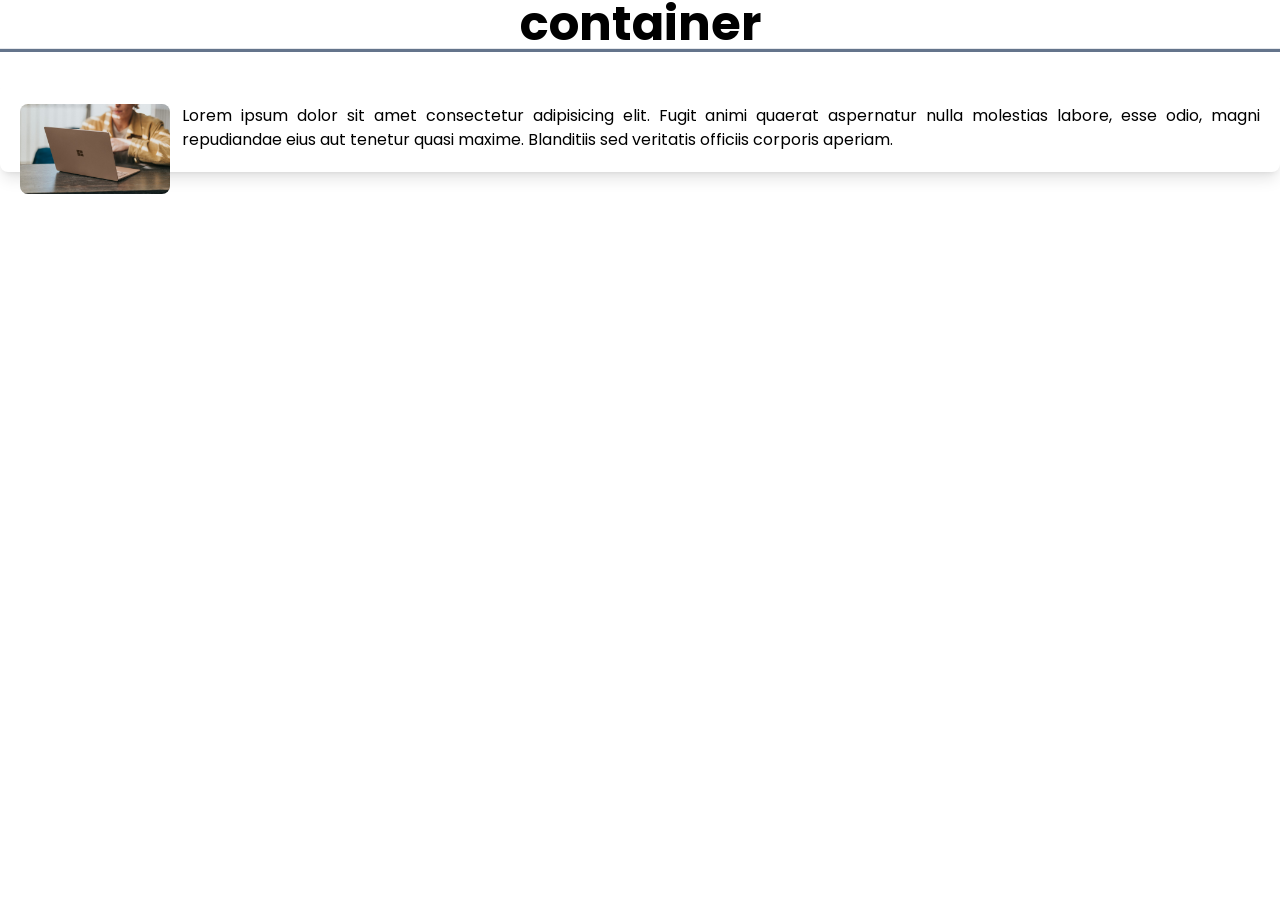
==== src/public/index3.html @ 6b5e5a4e "new" ====
<!DOCTYPE html>
<html lang="en">

<head>
    <meta charset="UTF-8">
    <meta name="viewport" content="width=device-width, initial-scale=1.0">
    <title>container</title>
    <link rel="preconnect" href="https://fonts.googleapis.com">
    <link rel="preconnect" href="https://fonts.gstatic.com" crossorigin>
    <link
        href="https://fonts.googleapis.com/css2?family=Nunito:wght@200;300;400;500;700&family=Poppins:wght@100;200;400;700&display=swap"
        rel="stylesheet">
    <link rel="stylesheet" href="/src/public/style.css">
</head>

<body>
    <h1 class="text-center font-Poppins text-5xl font-bold">container</h1>
    <hr class="bg-slate-500 h-[4px]">
    </hr>
    <div class="container mt-8 mx-auto">
        <div class="bg-white p-5 shadow-lg rounded-lg">
            <img src="/src/public/image/poto.jpeg" height="150" width="150" class="rounded-lg float-left mr-3">
            <p class="text-justify font-Poppins">Lorem ipsum dolor sit amet consectetur adipisicing elit. Fugit animi quaerat aspernatur nulla molestias
                labore, esse odio, magni repudiandae eius aut tenetur quasi maxime. Blanditiis sed veritatis officiis
                corporis aperiam.</p>
        </div>
    </div>
</body>

</html>
---- src/public/style.css ----
/*
! tailwindcss v3.4.1 | MIT License | https://tailwindcss.com
*/

/*
1. Prevent padding and border from affecting element width. (https://github.com/mozdevs/cssremedy/issues/4)
2. Allow adding a border to an element by just adding a border-width. (https://github.com/tailwindcss/tailwindcss/pull/116)
*/

*,
::before,
::after {
  box-sizing: border-box;
  /* 1 */
  border-width: 0;
  /* 2 */
  border-style: solid;
  /* 2 */
  border-color: #e5e7eb;
  /* 2 */
}

::before,
::after {
  --tw-content: '';
}

/*
1. Use a consistent sensible line-height in all browsers.
2. Prevent adjustments of font size after orientation changes in iOS.
3. Use a more readable tab size.
4. Use the user's configured `sans` font-family by default.
5. Use the user's configured `sans` font-feature-settings by default.
6. Use the user's configured `sans` font-variation-settings by default.
7. Disable tap highlights on iOS
*/

html,
:host {
  line-height: 1.5;
  /* 1 */
  -webkit-text-size-adjust: 100%;
  /* 2 */
  -moz-tab-size: 4;
  /* 3 */
  -o-tab-size: 4;
     tab-size: 4;
  /* 3 */
  font-family: ui-sans-serif, system-ui, sans-serif, "Apple Color Emoji", "Segoe UI Emoji", "Segoe UI Symbol", "Noto Color Emoji";
  /* 4 */
  font-feature-settings: normal;
  /* 5 */
  font-variation-settings: normal;
  /* 6 */
  -webkit-tap-highlight-color: transparent;
  /* 7 */
}

/*
1. Remove the margin in all browsers.
2. Inherit line-height from `html` so users can set them as a class directly on the `html` element.
*/

body {
  margin: 0;
  /* 1 */
  line-height: inherit;
  /* 2 */
}

/*
1. Add the correct height in Firefox.
2. Correct the inheritance of border color in Firefox. (https://bugzilla.mozilla.org/show_bug.cgi?id=190655)
3. Ensure horizontal rules are visible by default.
*/

hr {
  height: 0;
  /* 1 */
  color: inherit;
  /* 2 */
  border-top-width: 1px;
  /* 3 */
}

/*
Add the correct text decoration in Chrome, Edge, and Safari.
*/

abbr:where([title]) {
  -webkit-text-decoration: underline dotted;
          text-decoration: underline dotted;
}

/*
Remove the default font size and weight for headings.
*/

h1,
h2,
h3,
h4,
h5,
h6 {
  font-size: inherit;
  font-weight: inherit;
}

/*
Reset links to optimize for opt-in styling instead of opt-out.
*/

a {
  color: inherit;
  text-decoration: inherit;
}

/*
Add the correct font weight in Edge and Safari.
*/

b,
strong {
  font-weight: bolder;
}

/*
1. Use the user's configured `mono` font-family by default.
2. Use the user's configured `mono` font-feature-settings by default.
3. Use the user's configured `mono` font-variation-settings by default.
4. Correct the odd `em` font sizing in all browsers.
*/

code,
kbd,
samp,
pre {
  font-family: ui-monospace, SFMono-Regular, Menlo, Monaco, Consolas, "Liberation Mono", "Courier New", monospace;
  /* 1 */
  font-feature-settings: normal;
  /* 2 */
  font-variation-settings: normal;
  /* 3 */
  font-size: 1em;
  /* 4 */
}

/*
Add the correct font size in all browsers.
*/

small {
  font-size: 80%;
}

/*
Prevent `sub` and `sup` elements from affecting the line height in all browsers.
*/

sub,
sup {
  font-size: 75%;
  line-height: 0;
  position: relative;
  vertical-align: baseline;
}

sub {
  bottom: -0.25em;
}

sup {
  top: -0.5em;
}

/*
1. Remove text indentation from table contents in Chrome and Safari. (https://bugs.chromium.org/p/chromium/issues/detail?id=999088, https://bugs.webkit.org/show_bug.cgi?id=201297)
2. Correct table border color inheritance in all Chrome and Safari. (https://bugs.chromium.org/p/chromium/issues/detail?id=935729, https://bugs.webkit.org/show_bug.cgi?id=195016)
3. Remove gaps between table borders by default.
*/

table {
  text-indent: 0;
  /* 1 */
  border-color: inherit;
  /* 2 */
  border-collapse: collapse;
  /* 3 */
}

/*
1. Change the font styles in all browsers.
2. Remove the margin in Firefox and Safari.
3. Remove default padding in all browsers.
*/

button,
input,
optgroup,
select,
textarea {
  font-family: inherit;
  /* 1 */
  font-feature-settings: inherit;
  /* 1 */
  font-variation-settings: inherit;
  /* 1 */
  font-size: 100%;
  /* 1 */
  font-weight: inherit;
  /* 1 */
  line-height: inherit;
  /* 1 */
  color: inherit;
  /* 1 */
  margin: 0;
  /* 2 */
  padding: 0;
  /* 3 */
}

/*
Remove the inheritance of text transform in Edge and Firefox.
*/

button,
select {
  text-transform: none;
}

/*
1. Correct the inability to style clickable types in iOS and Safari.
2. Remove default button styles.
*/

button,
[type='button'],
[type='reset'],
[type='submit'] {
  -webkit-appearance: button;
  /* 1 */
  background-color: transparent;
  /* 2 */
  background-image: none;
  /* 2 */
}

/*
Use the modern Firefox focus style for all focusable elements.
*/

:-moz-focusring {
  outline: auto;
}

/*
Remove the additional `:invalid` styles in Firefox. (https://github.com/mozilla/gecko-dev/blob/2f9eacd9d3d995c937b4251a5557d95d494c9be1/layout/style/res/forms.css#L728-L737)
*/

:-moz-ui-invalid {
  box-shadow: none;
}

/*
Add the correct vertical alignment in Chrome and Firefox.
*/

progress {
  vertical-align: baseline;
}

/*
Correct the cursor style of increment and decrement buttons in Safari.
*/

::-webkit-inner-spin-button,
::-webkit-outer-spin-button {
  height: auto;
}

/*
1. Correct the odd appearance in Chrome and Safari.
2. Correct the outline style in Safari.
*/

[type='search'] {
  -webkit-appearance: textfield;
  /* 1 */
  outline-offset: -2px;
  /* 2 */
}

/*
Remove the inner padding in Chrome and Safari on macOS.
*/

::-webkit-search-decoration {
  -webkit-appearance: none;
}

/*
1. Correct the inability to style clickable types in iOS and Safari.
2. Change font properties to `inherit` in Safari.
*/

::-webkit-file-upload-button {
  -webkit-appearance: button;
  /* 1 */
  font: inherit;
  /* 2 */
}

/*
Add the correct display in Chrome and Safari.
*/

summary {
  display: list-item;
}

/*
Removes the default spacing and border for appropriate elements.
*/

blockquote,
dl,
dd,
h1,
h2,
h3,
h4,
h5,
h6,
hr,
figure,
p,
pre {
  margin: 0;
}

fieldset {
  margin: 0;
  padding: 0;
}

legend {
  padding: 0;
}

ol,
ul,
menu {
  list-style: none;
  margin: 0;
  padding: 0;
}

/*
Reset default styling for dialogs.
*/

dialog {
  padding: 0;
}

/*
Prevent resizing textareas horizontally by default.
*/

textarea {
  resize: vertical;
}

/*
1. Reset the default placeholder opacity in Firefox. (https://github.com/tailwindlabs/tailwindcss/issues/3300)
2. Set the default placeholder color to the user's configured gray 400 color.
*/

input::-moz-placeholder, textarea::-moz-placeholder {
  opacity: 1;
  /* 1 */
  color: #9ca3af;
  /* 2 */
}

input::placeholder,
textarea::placeholder {
  opacity: 1;
  /* 1 */
  color: #9ca3af;
  /* 2 */
}

/*
Set the default cursor for buttons.
*/

button,
[role="button"] {
  cursor: pointer;
}

/*
Make sure disabled buttons don't get the pointer cursor.
*/

:disabled {
  cursor: default;
}

/*
1. Make replaced elements `display: block` by default. (https://github.com/mozdevs/cssremedy/issues/14)
2. Add `vertical-align: middle` to align replaced elements more sensibly by default. (https://github.com/jensimmons/cssremedy/issues/14#issuecomment-634934210)
   This can trigger a poorly considered lint error in some tools but is included by design.
*/

img,
svg,
video,
canvas,
audio,
iframe,
embed,
object {
  display: block;
  /* 1 */
  vertical-align: middle;
  /* 2 */
}

/*
Constrain images and videos to the parent width and preserve their intrinsic aspect ratio. (https://github.com/mozdevs/cssremedy/issues/14)
*/

img,
video {
  max-width: 100%;
  height: auto;
}

/* Make elements with the HTML hidden attribute stay hidden by default */

[hidden] {
  display: none;
}

*, ::before, ::after {
  --tw-border-spacing-x: 0;
  --tw-border-spacing-y: 0;
  --tw-translate-x: 0;
  --tw-translate-y: 0;
  --tw-rotate: 0;
  --tw-skew-x: 0;
  --tw-skew-y: 0;
  --tw-scale-x: 1;
  --tw-scale-y: 1;
  --tw-pan-x:  ;
  --tw-pan-y:  ;
  --tw-pinch-zoom:  ;
  --tw-scroll-snap-strictness: proximity;
  --tw-gradient-from-position:  ;
  --tw-gradient-via-position:  ;
  --tw-gradient-to-position:  ;
  --tw-ordinal:  ;
  --tw-slashed-zero:  ;
  --tw-numeric-figure:  ;
  --tw-numeric-spacing:  ;
  --tw-numeric-fraction:  ;
  --tw-ring-inset:  ;
  --tw-ring-offset-width: 0px;
  --tw-ring-offset-color: #fff;
  --tw-ring-color: rgb(59 130 246 / 0.5);
  --tw-ring-offset-shadow: 0 0 #0000;
  --tw-ring-shadow: 0 0 #0000;
  --tw-shadow: 0 0 #0000;
  --tw-shadow-colored: 0 0 #0000;
  --tw-blur:  ;
  --tw-brightness:  ;
  --tw-contrast:  ;
  --tw-grayscale:  ;
  --tw-hue-rotate:  ;
  --tw-invert:  ;
  --tw-saturate:  ;
  --tw-sepia:  ;
  --tw-drop-shadow:  ;
  --tw-backdrop-blur:  ;
  --tw-backdrop-brightness:  ;
  --tw-backdrop-contrast:  ;
  --tw-backdrop-grayscale:  ;
  --tw-backdrop-hue-rotate:  ;
  --tw-backdrop-invert:  ;
  --tw-backdrop-opacity:  ;
  --tw-backdrop-saturate:  ;
  --tw-backdrop-sepia:  ;
}

::backdrop {
  --tw-border-spacing-x: 0;
  --tw-border-spacing-y: 0;
  --tw-translate-x: 0;
  --tw-translate-y: 0;
  --tw-rotate: 0;
  --tw-skew-x: 0;
  --tw-skew-y: 0;
  --tw-scale-x: 1;
  --tw-scale-y: 1;
  --tw-pan-x:  ;
  --tw-pan-y:  ;
  --tw-pinch-zoom:  ;
  --tw-scroll-snap-strictness: proximity;
  --tw-gradient-from-position:  ;
  --tw-gradient-via-position:  ;
  --tw-gradient-to-position:  ;
  --tw-ordinal:  ;
  --tw-slashed-zero:  ;
  --tw-numeric-figure:  ;
  --tw-numeric-spacing:  ;
  --tw-numeric-fraction:  ;
  --tw-ring-inset:  ;
  --tw-ring-offset-width: 0px;
  --tw-ring-offset-color: #fff;
  --tw-ring-color: rgb(59 130 246 / 0.5);
  --tw-ring-offset-shadow: 0 0 #0000;
  --tw-ring-shadow: 0 0 #0000;
  --tw-shadow: 0 0 #0000;
  --tw-shadow-colored: 0 0 #0000;
  --tw-blur:  ;
  --tw-brightness:  ;
  --tw-contrast:  ;
  --tw-grayscale:  ;
  --tw-hue-rotate:  ;
  --tw-invert:  ;
  --tw-saturate:  ;
  --tw-sepia:  ;
  --tw-drop-shadow:  ;
  --tw-backdrop-blur:  ;
  --tw-backdrop-brightness:  ;
  --tw-backdrop-contrast:  ;
  --tw-backdrop-grayscale:  ;
  --tw-backdrop-hue-rotate:  ;
  --tw-backdrop-invert:  ;
  --tw-backdrop-opacity:  ;
  --tw-backdrop-saturate:  ;
  --tw-backdrop-sepia:  ;
}

.container {
  width: 100%;
}

@media (min-width: 640px) {
  .container {
    max-width: 640px;
  }
}

@media (min-width: 768px) {
  .container {
    max-width: 768px;
  }
}

@media (min-width: 1024px) {
  .container {
    max-width: 1024px;
  }
}

@media (min-width: 1280px) {
  .container {
    max-width: 1280px;
  }
}

@media (min-width: 1536px) {
  .container {
    max-width: 1536px;
  }
}

.fixed {
  position: fixed;
}

.float-left {
  float: left;
}

.m-13 {
  margin: 3.25rem;
}

.m-6 {
  margin: 1.5rem;
}

.mx-6 {
  margin-left: 1.5rem;
  margin-right: 1.5rem;
}

.mx-auto {
  margin-left: auto;
  margin-right: auto;
}

.my-6 {
  margin-top: 1.5rem;
  margin-bottom: 1.5rem;
}

.-ml-6 {
  margin-left: -1.5rem;
}

.mb-96 {
  margin-bottom: 24rem;
}

.mt-10 {
  margin-top: 2.5rem;
}

.mt-2 {
  margin-top: 0.5rem;
}

.mt-20 {
  margin-top: 5rem;
}

.mt-24 {
  margin-top: 6rem;
}

.mt-3 {
  margin-top: 0.75rem;
}

.mt-8 {
  margin-top: 2rem;
}

.mr-3 {
  margin-right: 0.75rem;
}

.block {
  display: block;
}

.size-2\/3 {
  width: 66.666667%;
  height: 66.666667%;
}

.size-2\/4 {
  width: 50%;
  height: 50%;
}

.h-48 {
  height: 12rem;
}

.h-\[200px\] {
  height: 200px;
}

.h-\[300px\] {
  height: 300px;
}

.h-4 {
  height: 1rem;
}

.h-\[\] {
  height: ;
}

.h-\[4px\] {
  height: 4px;
}

.max-w-lg {
  max-width: 32rem;
}

.overflow-scroll {
  overflow: scroll;
}

.overflow-y-scroll {
  overflow-y: scroll;
}

.rounded-lg {
  border-radius: 0.5rem;
}

.rounded {
  border-radius: 0.25rem;
}

.border {
  border-width: 1px;
}

.bg-sky-500 {
  --tw-bg-opacity: 1;
  background-color: rgb(14 165 233 / var(--tw-bg-opacity));
}

.bg-slate-500 {
  --tw-bg-opacity: 1;
  background-color: rgb(100 116 139 / var(--tw-bg-opacity));
}

.bg-white {
  --tw-bg-opacity: 1;
  background-color: rgb(255 255 255 / var(--tw-bg-opacity));
}

.bg-gradient-to-t {
  background-image: linear-gradient(to top, var(--tw-gradient-stops));
}

.from-blue-700 {
  --tw-gradient-from: #1d4ed8 var(--tw-gradient-from-position);
  --tw-gradient-to: rgb(29 78 216 / 0) var(--tw-gradient-to-position);
  --tw-gradient-stops: var(--tw-gradient-from), var(--tw-gradient-to);
}

.to-blue-300 {
  --tw-gradient-to: #93c5fd var(--tw-gradient-to-position);
}

.bg-fixed {
  background-attachment: fixed;
}

.bg-local {
  background-attachment: local;
}

.bg-scroll {
  background-attachment: scroll;
}

.bg-clip-text {
  -webkit-background-clip: text;
          background-clip: text;
}

.p-3 {
  padding: 0.75rem;
}

.p-6 {
  padding: 1.5rem;
}

.p-5 {
  padding: 1.25rem;
}

.px-3 {
  padding-left: 0.75rem;
  padding-right: 0.75rem;
}

.py-2 {
  padding-top: 0.5rem;
  padding-bottom: 0.5rem;
}

.pb-6 {
  padding-bottom: 1.5rem;
}

.pl-6 {
  padding-left: 1.5rem;
}

.pt-2 {
  padding-top: 0.5rem;
}

.pt-6 {
  padding-top: 1.5rem;
}

.text-center {
  text-align: center;
}

.text-justify {
  text-align: justify;
}

.font-Poppins {
  font-family: Poppins;
}

.text-3xl {
  font-size: 1.875rem;
  line-height: 2.25rem;
}

.text-5xl {
  font-size: 3rem;
  line-height: 1;
}

.font-bold {
  font-weight: 700;
}

.font-light {
  font-weight: 300;
}

.italic {
  font-style: italic;
}

.text-blue-600 {
  --tw-text-opacity: 1;
  color: rgb(37 99 235 / var(--tw-text-opacity));
}

.text-transparent {
  color: transparent;
}

.text-white {
  --tw-text-opacity: 1;
  color: rgb(255 255 255 / var(--tw-text-opacity));
}

.no-underline {
  text-decoration-line: none;
}

.shadow {
  --tw-shadow: 0 1px 3px 0 rgb(0 0 0 / 0.1), 0 1px 2px -1px rgb(0 0 0 / 0.1);
  --tw-shadow-colored: 0 1px 3px 0 var(--tw-shadow-color), 0 1px 2px -1px var(--tw-shadow-color);
  box-shadow: var(--tw-ring-offset-shadow, 0 0 #0000), var(--tw-ring-shadow, 0 0 #0000), var(--tw-shadow);
}

.shadow-md {
  --tw-shadow: 0 4px 6px -1px rgb(0 0 0 / 0.1), 0 2px 4px -2px rgb(0 0 0 / 0.1);
  --tw-shadow-colored: 0 4px 6px -1px var(--tw-shadow-color), 0 2px 4px -2px var(--tw-shadow-color);
  box-shadow: var(--tw-ring-offset-shadow, 0 0 #0000), var(--tw-ring-shadow, 0 0 #0000), var(--tw-shadow);
}

.shadow-sm {
  --tw-shadow: 0 1px 2px 0 rgb(0 0 0 / 0.05);
  --tw-shadow-colored: 0 1px 2px 0 var(--tw-shadow-color);
  box-shadow: var(--tw-ring-offset-shadow, 0 0 #0000), var(--tw-ring-shadow, 0 0 #0000), var(--tw-shadow);
}

.shadow-lg {
  --tw-shadow: 0 10px 15px -3px rgb(0 0 0 / 0.1), 0 4px 6px -4px rgb(0 0 0 / 0.1);
  --tw-shadow-colored: 0 10px 15px -3px var(--tw-shadow-color), 0 4px 6px -4px var(--tw-shadow-color);
  box-shadow: var(--tw-ring-offset-shadow, 0 0 #0000), var(--tw-ring-shadow, 0 0 #0000), var(--tw-shadow);
}

.transition {
  transition-property: color, background-color, border-color, text-decoration-color, fill, stroke, opacity, box-shadow, transform, filter, -webkit-backdrop-filter;
  transition-property: color, background-color, border-color, text-decoration-color, fill, stroke, opacity, box-shadow, transform, filter, backdrop-filter;
  transition-property: color, background-color, border-color, text-decoration-color, fill, stroke, opacity, box-shadow, transform, filter, backdrop-filter, -webkit-backdrop-filter;
  transition-timing-function: cubic-bezier(0.4, 0, 0.2, 1);
  transition-duration: 150ms;
}

.duration-300 {
  transition-duration: 300ms;
}

.ease-in-out {
  transition-timing-function: cubic-bezier(0.4, 0, 0.2, 1);
}

.first-letter\:float-left::first-letter {
  float: left;
}

.first-letter\:mr-3::first-letter {
  margin-right: 0.75rem;
}

.first-letter\:text-7xl::first-letter {
  font-size: 4.5rem;
  line-height: 1;
}

.first-letter\:font-bold::first-letter {
  font-weight: 700;
}

.first-letter\:text-slate-900::first-letter {
  --tw-text-opacity: 1;
  color: rgb(15 23 42 / var(--tw-text-opacity));
}

.first-line\:uppercase::first-line {
  text-transform: uppercase;
}

.hover\:bg-blue-600:hover {
  --tw-bg-opacity: 1;
  background-color: rgb(37 99 235 / var(--tw-bg-opacity));
}

.hover\:text-red-500:hover {
  --tw-text-opacity: 1;
  color: rgb(239 68 68 / var(--tw-text-opacity));
}

.first-letter\:hover\:text-white:hover::first-letter {
  --tw-text-opacity: 1;
  color: rgb(255 255 255 / var(--tw-text-opacity));
}

.focus\:bg-blue-700:focus {
  --tw-bg-opacity: 1;
  background-color: rgb(29 78 216 / var(--tw-bg-opacity));
}

.focus\:outline-none:focus {
  outline: 2px solid transparent;
  outline-offset: 2px;
}

.focus-visible\:ring-8:focus-visible {
  --tw-ring-offset-shadow: var(--tw-ring-inset) 0 0 0 var(--tw-ring-offset-width) var(--tw-ring-offset-color);
  --tw-ring-shadow: var(--tw-ring-inset) 0 0 0 calc(8px + var(--tw-ring-offset-width)) var(--tw-ring-color);
  box-shadow: var(--tw-ring-offset-shadow), var(--tw-ring-shadow), var(--tw-shadow, 0 0 #0000);
}

.group:hover .group-hover\:text-white {
  --tw-text-opacity: 1;
  color: rgb(255 255 255 / var(--tw-text-opacity));
}
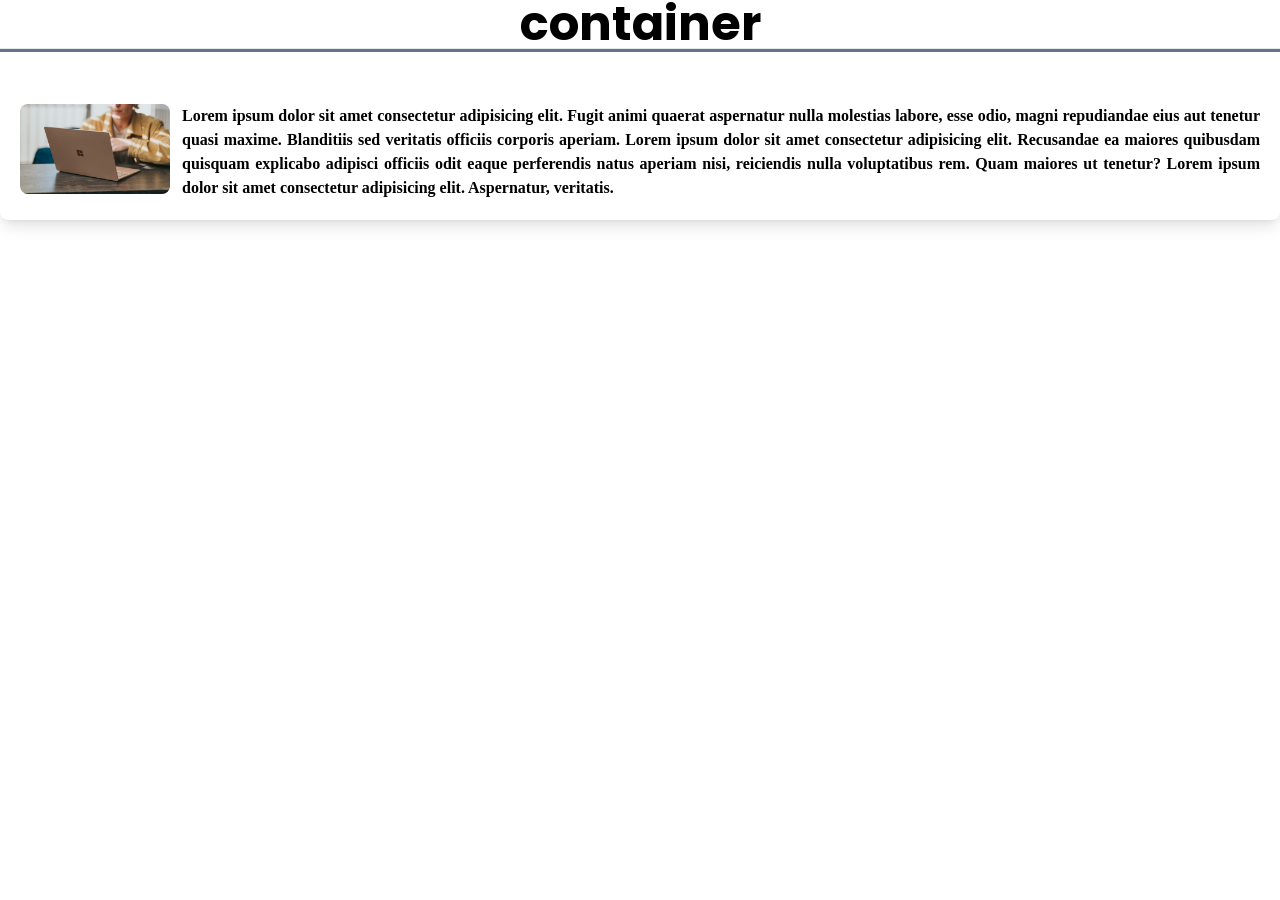
==== commit 5fb813f0: "up" ====
--- a/src/public/index3.html
+++ b/src/public/index3.html
@@ -17,12 +17,16 @@
     <h1 class="text-center font-Poppins text-5xl font-bold">container</h1>
     <hr class="bg-slate-500 h-[4px]">
     </hr>
-    <div class="container mt-8 mx-auto">
+    <div class="container mt-8 mx-auto px-1rem">
         <div class="bg-white p-5 shadow-lg rounded-lg">
             <img src="/src/public/image/poto.jpeg" height="150" width="150" class="rounded-lg float-left mr-3">
-            <p class="text-justify font-Poppins">Lorem ipsum dolor sit amet consectetur adipisicing elit. Fugit animi quaerat aspernatur nulla molestias
+            <p class="text-justify font-Poppins font-semibold">Lorem ipsum dolor sit amet consectetur adipisicing elit.
+                Fugit animi quaerat aspernatur nulla molestias
                 labore, esse odio, magni repudiandae eius aut tenetur quasi maxime. Blanditiis sed veritatis officiis
-                corporis aperiam.</p>
+                corporis aperiam. Lorem ipsum dolor sit amet consectetur adipisicing elit. Recusandae ea maiores
+                quibusdam quisquam explicabo adipisci officiis odit eaque perferendis natus aperiam nisi, reiciendis
+                nulla voluptatibus rem. Quam maiores ut tenetur? Lorem ipsum dolor sit amet consectetur adipisicing elit. Aspernatur, veritatis. </p>
+                <div class="bg-slate-500 h-[4px]mt-3"></div>
         </div>
     </div>
 </body>
--- a/src/public/style.css
+++ b/src/public/style.css
@@ -683,6 +683,14 @@
   height: 4px;
 }
 
+.h-\[4x\] {
+  height: 4x;
+}
+
+.h-\[4p\] {
+  height: 4p;
+}
+
 .max-w-lg {
   max-width: 32rem;
 }
@@ -819,6 +827,10 @@
 
 .font-light {
   font-weight: 300;
+}
+
+.font-semibold {
+  font-weight: 600;
 }
 
 .italic {
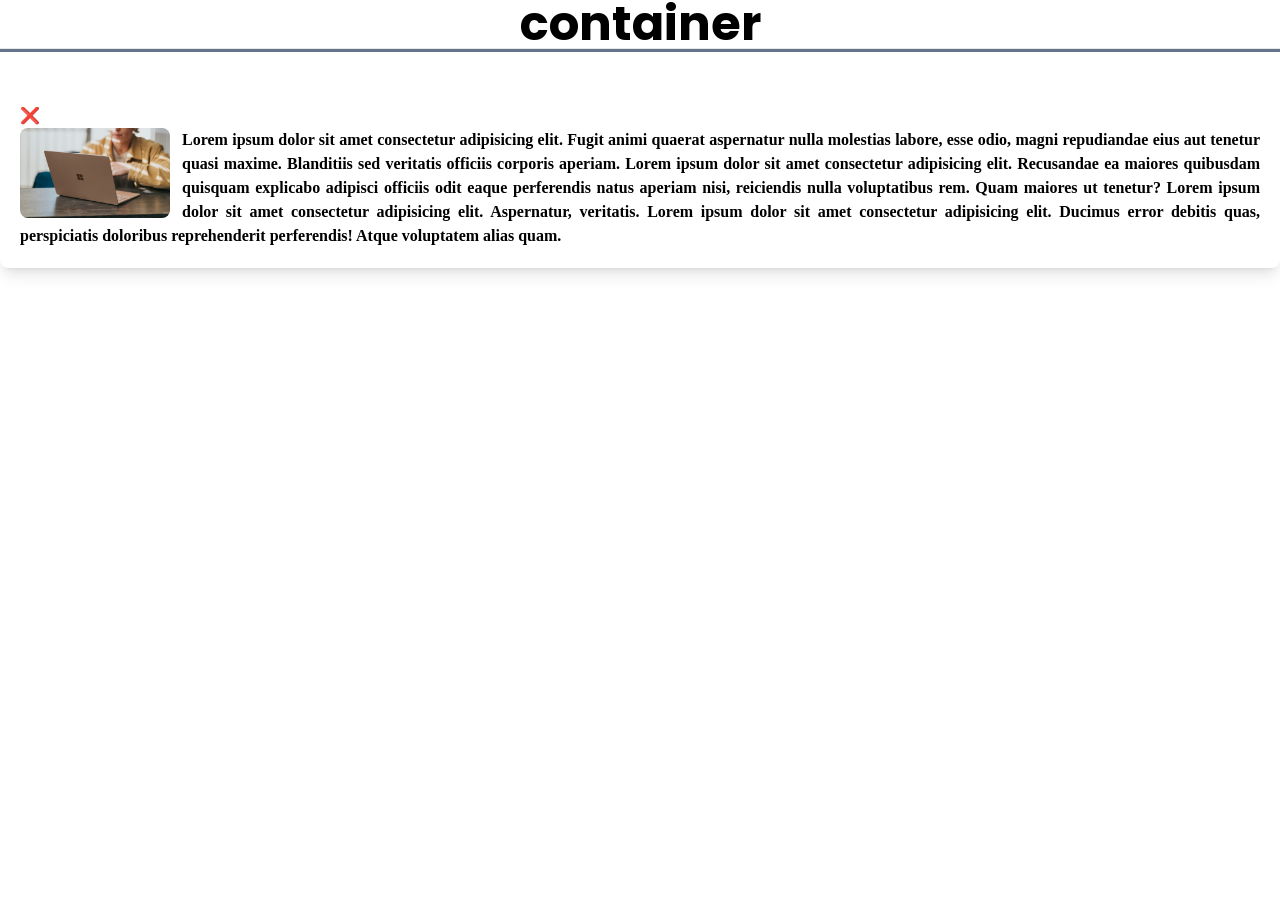
==== commit d5b898d9: "new" ====
--- a/src/public/index3.html
+++ b/src/public/index3.html
@@ -19,14 +19,17 @@
     </hr>
     <div class="container mt-8 mx-auto px-1rem">
         <div class="bg-white p-5 shadow-lg rounded-lg">
+            <p><span>❌</span></p>
             <img src="/src/public/image/poto.jpeg" height="150" width="150" class="rounded-lg float-left mr-3">
             <p class="text-justify font-Poppins font-semibold">Lorem ipsum dolor sit amet consectetur adipisicing elit.
                 Fugit animi quaerat aspernatur nulla molestias
                 labore, esse odio, magni repudiandae eius aut tenetur quasi maxime. Blanditiis sed veritatis officiis
                 corporis aperiam. Lorem ipsum dolor sit amet consectetur adipisicing elit. Recusandae ea maiores
                 quibusdam quisquam explicabo adipisci officiis odit eaque perferendis natus aperiam nisi, reiciendis
-                nulla voluptatibus rem. Quam maiores ut tenetur? Lorem ipsum dolor sit amet consectetur adipisicing elit. Aspernatur, veritatis. </p>
-                <div class="bg-slate-500 h-[4px]mt-3"></div>
+                nulla voluptatibus rem. Quam maiores ut tenetur? Lorem ipsum dolor sit amet consectetur adipisicing
+                elit. Aspernatur, veritatis. Lorem ipsum dolor sit amet consectetur adipisicing elit. Ducimus error
+                debitis quas, perspiciatis doloribus reprehenderit perferendis! Atque voluptatem alias quam.</p>
+            <div class="bg-slate-500 h-[4px]mt-3"></div>
         </div>
     </div>
 </body>
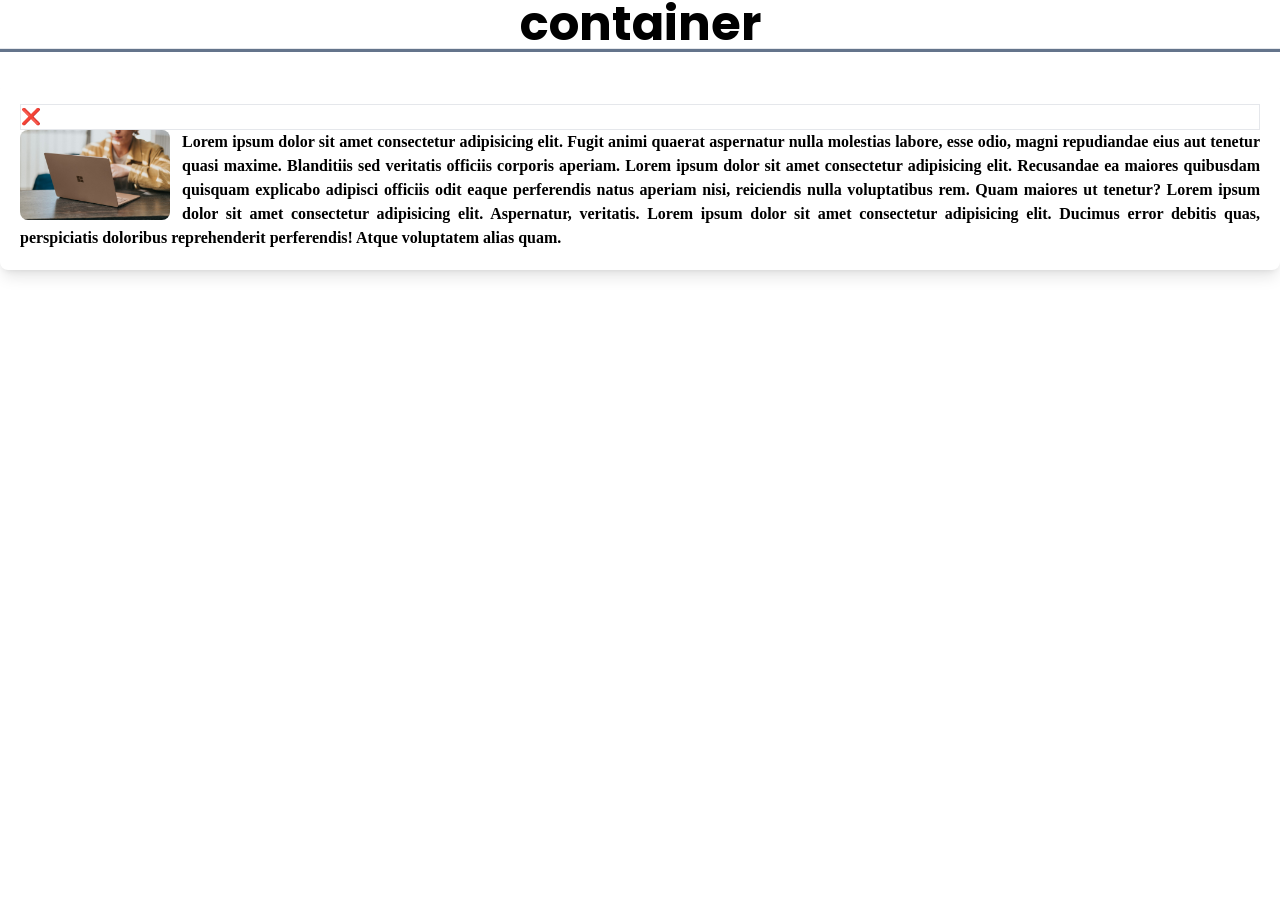
==== commit f7355847: "new" ====
--- a/src/public/index3.html
+++ b/src/public/index3.html
@@ -19,7 +19,7 @@
     </hr>
     <div class="container mt-8 mx-auto px-1rem">
         <div class="bg-white p-5 shadow-lg rounded-lg">
-            <p><span>❌</span></p>
+            <div class="border"><span>❌</span></div>
             <img src="/src/public/image/poto.jpeg" height="150" width="150" class="rounded-lg float-left mr-3">
             <p class="text-justify font-Poppins font-semibold">Lorem ipsum dolor sit amet consectetur adipisicing elit.
                 Fugit animi quaerat aspernatur nulla molestias
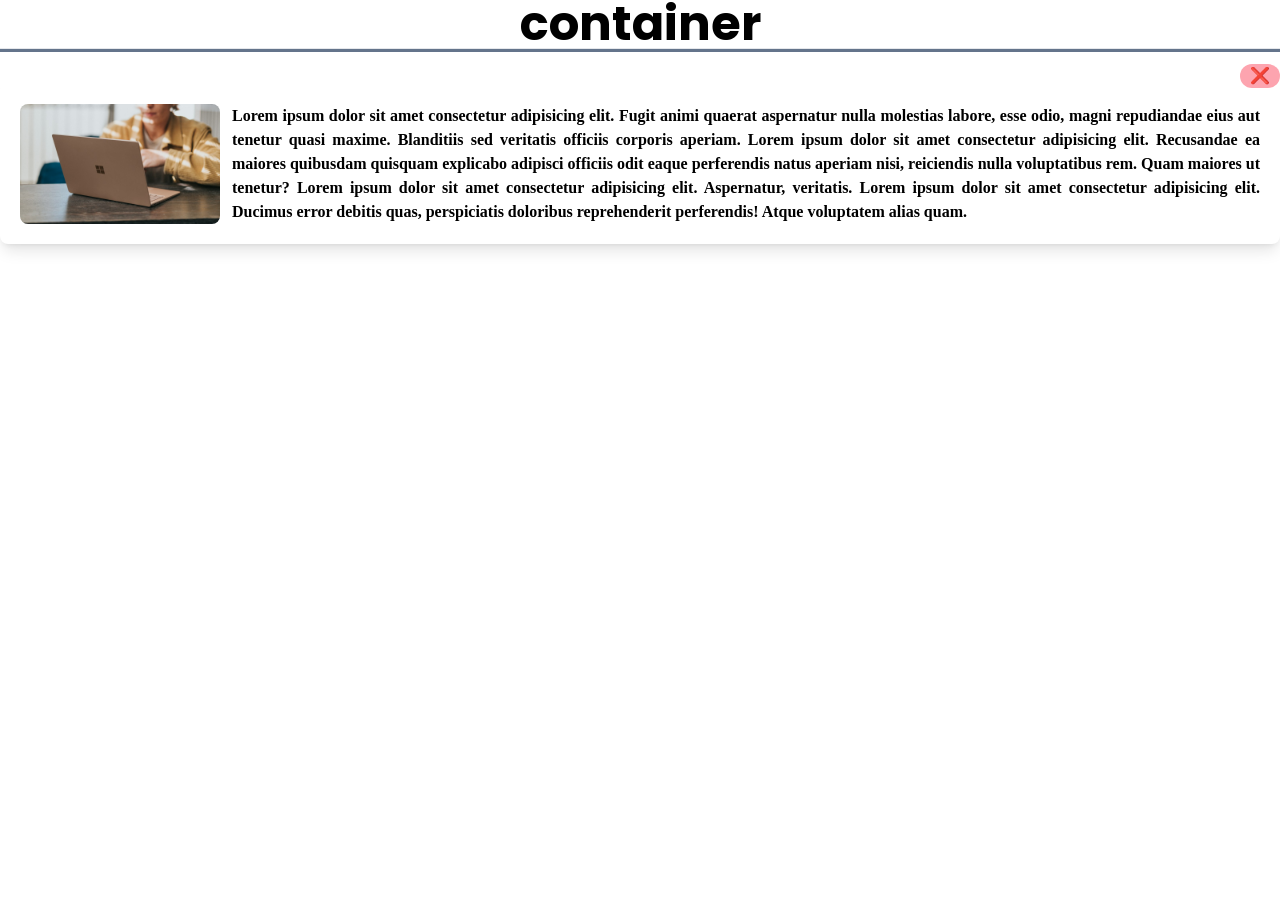
==== commit 4c65e7c5: "up" ====
--- a/src/public/index3.html
+++ b/src/public/index3.html
@@ -18,9 +18,9 @@
     <hr class="bg-slate-500 h-[4px]">
     </hr>
     <div class="container mt-8 mx-auto px-1rem">
-        <div class="bg-white p-5 shadow-lg rounded-lg">
-            <div class="border"><span>❌</span></div>
-            <img src="/src/public/image/poto.jpeg" height="150" width="150" class="rounded-lg float-left mr-3">
+        <div class="bg-white p-5 shadow-lg rounded-lg flex relative">
+            <div class="flex absolute rounded-full bg-rose-300 w-10 -top-5 right-0"><span class="m-auto">❌</span></div>
+            <img src="/src/public/image/poto.jpeg"  width="200" class="rounded-lg float-left mr-3">
             <p class="text-justify font-Poppins font-semibold">Lorem ipsum dolor sit amet consectetur adipisicing elit.
                 Fugit animi quaerat aspernatur nulla molestias
                 labore, esse odio, magni repudiandae eius aut tenetur quasi maxime. Blanditiis sed veritatis officiis
--- a/src/public/style.css
+++ b/src/public/style.css
@@ -582,6 +582,34 @@
   position: fixed;
 }
 
+.absolute {
+  position: absolute;
+}
+
+.relative {
+  position: relative;
+}
+
+.right-0 {
+  right: 0px;
+}
+
+.top-0 {
+  top: 0px;
+}
+
+.-right-0 {
+  right: -0px;
+}
+
+.top-5 {
+  top: 1.25rem;
+}
+
+.-top-5 {
+  top: -1.25rem;
+}
+
 .float-left {
   float: left;
 }
@@ -592,6 +620,10 @@
 
 .m-6 {
   margin: 1.5rem;
+}
+
+.m-auto {
+  margin: auto;
 }
 
 .mx-6 {
@@ -649,6 +681,10 @@
   display: block;
 }
 
+.flex {
+  display: flex;
+}
+
 .size-2\/3 {
   width: 66.666667%;
   height: 66.666667%;
@@ -691,10 +727,19 @@
   height: 4p;
 }
 
+.w-10 {
+  width: 2.5rem;
+}
+
 .max-w-lg {
   max-width: 32rem;
 }
 
+.-translate-x-1 {
+  --tw-translate-x: -0.25rem;
+  transform: translate(var(--tw-translate-x), var(--tw-translate-y)) rotate(var(--tw-rotate)) skewX(var(--tw-skew-x)) skewY(var(--tw-skew-y)) scaleX(var(--tw-scale-x)) scaleY(var(--tw-scale-y));
+}
+
 .overflow-scroll {
   overflow: scroll;
 }
@@ -709,6 +754,10 @@
 
 .rounded {
   border-radius: 0.25rem;
+}
+
+.rounded-full {
+  border-radius: 9999px;
 }
 
 .border {
@@ -728,6 +777,16 @@
 .bg-white {
   --tw-bg-opacity: 1;
   background-color: rgb(255 255 255 / var(--tw-bg-opacity));
+}
+
+.bg-rose-500 {
+  --tw-bg-opacity: 1;
+  background-color: rgb(244 63 94 / var(--tw-bg-opacity));
+}
+
+.bg-rose-300 {
+  --tw-bg-opacity: 1;
+  background-color: rgb(253 164 175 / var(--tw-bg-opacity));
 }
 
 .bg-gradient-to-t {
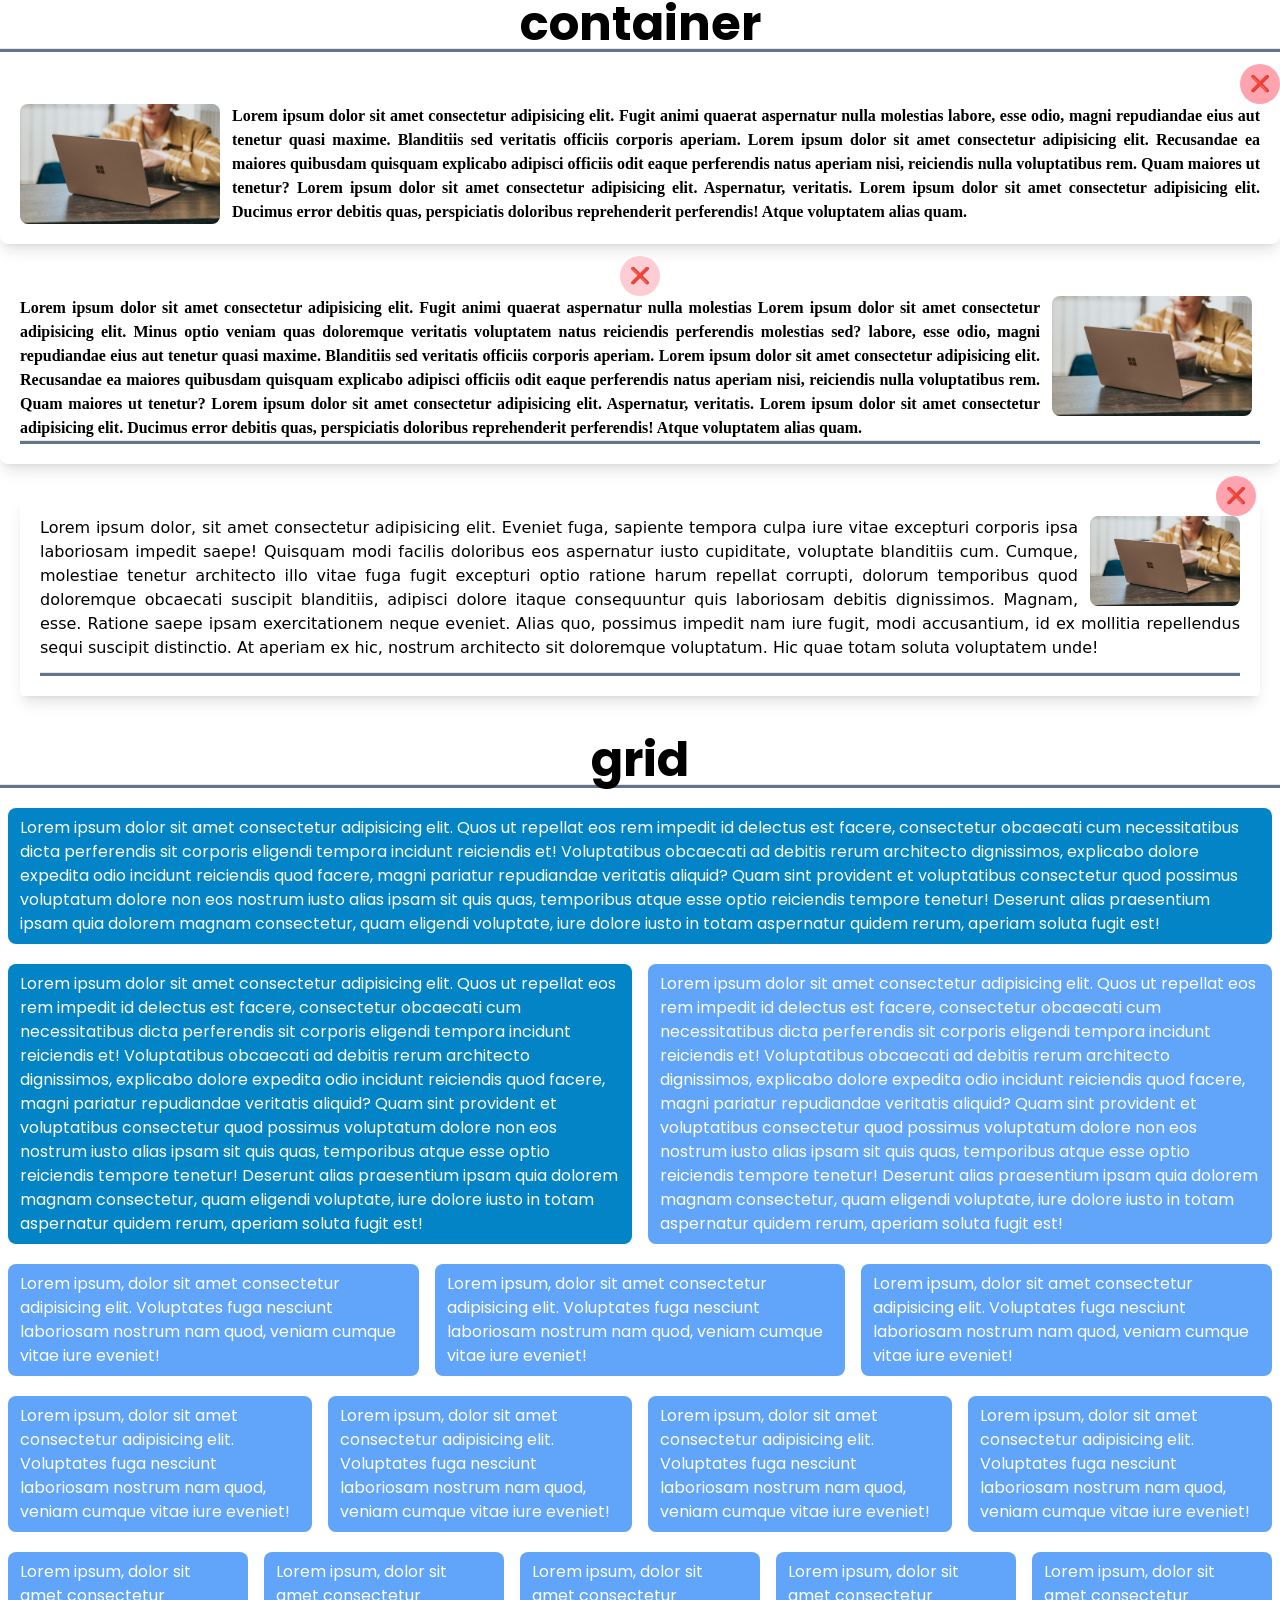
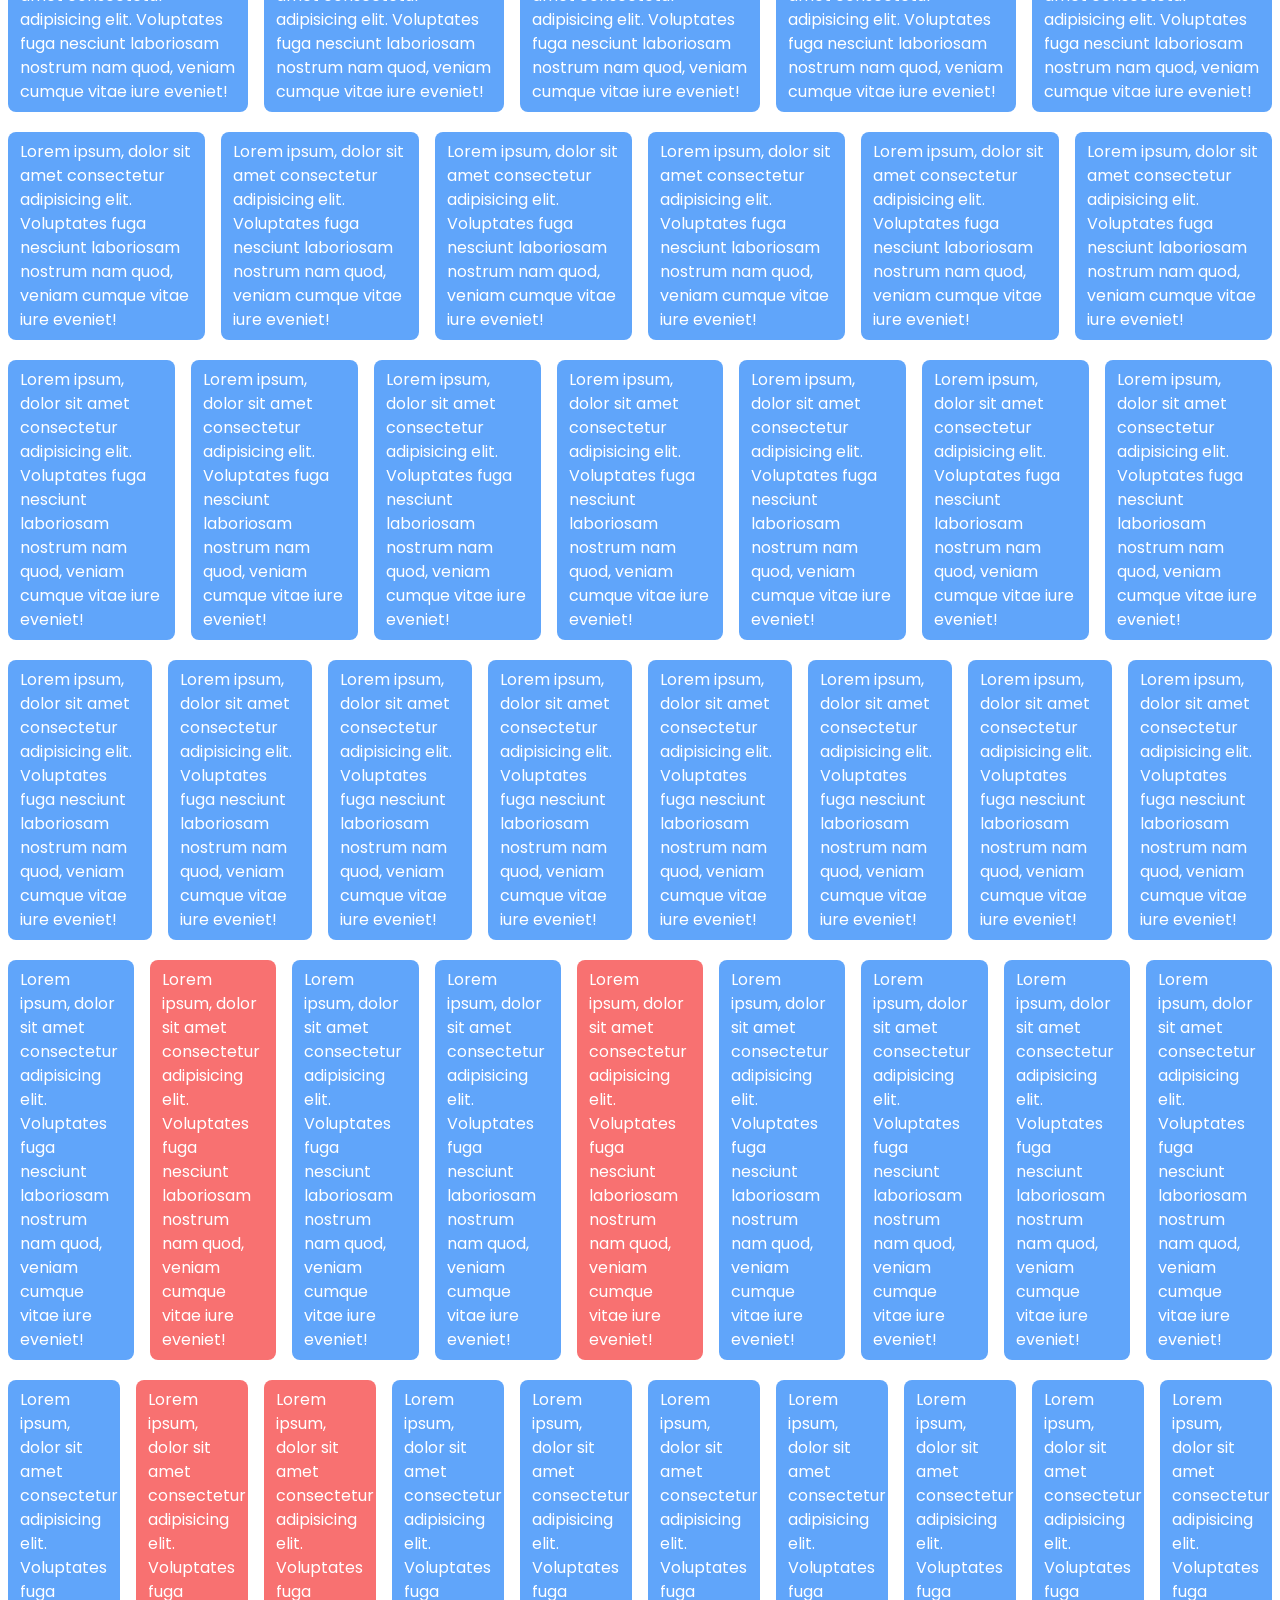
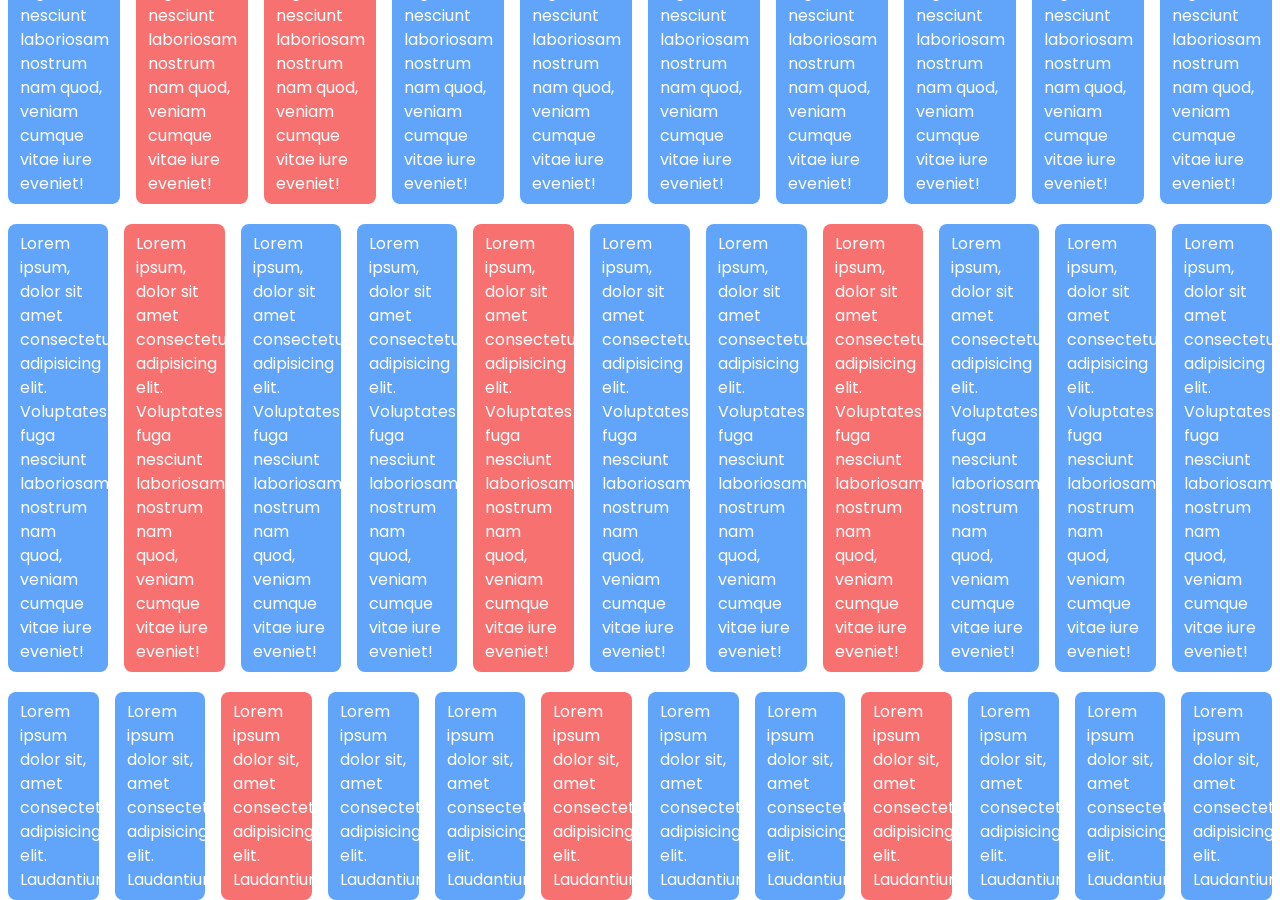
==== commit 70d17a2a: "up" ====
--- a/src/public/index3.html
+++ b/src/public/index3.html
@@ -19,8 +19,8 @@
     </hr>
     <div class="container mt-8 mx-auto px-1rem">
         <div class="bg-white p-5 shadow-lg rounded-lg flex relative">
-            <div class="flex absolute rounded-full bg-rose-300 w-10 -top-5 right-0"><span class="m-auto">❌</span></div>
-            <img src="/src/public/image/poto.jpeg"  width="200" class="rounded-lg float-left mr-3">
+            <div class="flex absolute rounded-full bg-rose-300 w-10 h-10 -top-5 right-0"><span class="m-auto">❌</span></div>
+            <img src="/src/public/image/poto.jpeg" width="200" class="rounded-lg float-left mr-3">
             <p class="text-justify font-Poppins font-semibold">Lorem ipsum dolor sit amet consectetur adipisicing elit.
                 Fugit animi quaerat aspernatur nulla molestias
                 labore, esse odio, magni repudiandae eius aut tenetur quasi maxime. Blanditiis sed veritatis officiis
@@ -32,6 +32,404 @@
             <div class="bg-slate-500 h-[4px]mt-3"></div>
         </div>
     </div>
+    <div class="container mt-8 mx-auto px-1rem">
+        <div class="bg-white p-5 shadow-lg rounded-lg  relative">
+            <div class="flex absolute rounded-full bg-rose-200 w-10 h-10 -translate-x-1/2 -top-5 left-1/2">
+                <span class="m-auto">❌</span>
+            </div>
+            <img src="/src/public/image/poto.jpeg" width="200" class="rounded-lg float-right ml-3 mr-2">
+            <p class="text-justify font-Poppins font-semibold">Lorem ipsum dolor sit amet consectetur adipisicing elit.
+                Fugit animi quaerat aspernatur nulla molestias Lorem ipsum dolor sit amet consectetur adipisicing elit.
+                Minus optio veniam quas doloremque veritatis voluptatem natus reiciendis perferendis molestias sed?
+                labore, esse odio, magni repudiandae eius aut tenetur quasi maxime. Blanditiis sed veritatis officiis
+                corporis aperiam. Lorem ipsum dolor sit amet consectetur adipisicing elit. Recusandae ea maiores
+                quibusdam quisquam explicabo adipisci officiis odit eaque perferendis natus aperiam nisi, reiciendis
+                nulla voluptatibus rem. Quam maiores ut tenetur? Lorem ipsum dolor sit amet consectetur adipisicing
+                elit. Aspernatur, veritatis. Lorem ipsum dolor sit amet consectetur adipisicing elit. Ducimus error
+                debitis quas, perspiciatis doloribus reprehenderit perferendis! Atque voluptatem alias quam.</p>
+            <div class="bg-slate-500 h-[4px]mt-3"></div>
+            <hr class="bg-slate-500 h-[4px]">
+            </hr>
+        </div>
+    </div>
+    <div class="container mt-8 mx-auto px-5">
+        <div class="bg-white p-5 shadow-lg rounded relative">
+            <div class="rounded-full bg-rose-300 w-10 h-10 flex absolute -top-5 right-0 -translate-x-1">
+                <a class="m-auto" href="#">❌</a>
+            </div>
+            <img src="/src/public/image/poto.jpeg" alt="" width="150" height="150" class="rounded-lg float-right ml-3">
+            <p class="text-justify font-Montserrat font-light">Lorem ipsum dolor, sit amet consectetur adipisicing elit.
+                Eveniet fuga, sapiente tempora culpa iure vitae excepturi corporis ipsa laboriosam impedit saepe!
+                Quisquam modi facilis doloribus eos aspernatur iusto cupiditate, voluptate blanditiis cum. Cumque,
+                molestiae tenetur architecto illo vitae fuga fugit excepturi optio ratione harum repellat corrupti,
+                dolorum temporibus quod doloremque obcaecati suscipit blanditiis, adipisci dolore itaque consequuntur
+                quis laboriosam debitis dignissimos. Magnam, esse. Ratione saepe ipsam exercitationem neque eveniet.
+                Alias quo, possimus impedit nam iure fugit, modi accusantium, id ex mollitia repellendus sequi suscipit
+                distinctio. At aperiam ex hic, nostrum architecto sit doloremque voluptatum. Hic quae totam soluta
+                voluptatem unde!</p>
+            <hr class="bg-slate-500 h-[4px] mt-3">
+        </div>
+    </div>
+    <h1 class="text-5xl font-Poppins text-center font-bold mt-10 ">grid</h1>
+    <hr class="bg-slate-500 h-[4px]">
+    <div class="mt-5 grid grid-cols-1">
+        <div class="bg-sky-600 px-3 py-2 mx-2 rounded-lg">
+            <p class="font-Poppins text-white">Lorem ipsum dolor sit amet consectetur adipisicing elit. Quos ut repellat
+                eos rem impedit id delectus est
+                facere, consectetur obcaecati cum necessitatibus dicta perferendis sit corporis eligendi tempora
+                incidunt reiciendis et! Voluptatibus obcaecati ad debitis rerum architecto dignissimos, explicabo dolore
+                expedita odio incidunt reiciendis quod facere, magni pariatur repudiandae veritatis aliquid? Quam sint
+                provident et voluptatibus consectetur quod possimus voluptatum dolore non eos nostrum iusto alias ipsam
+                sit quis quas, temporibus atque esse optio reiciendis tempore tenetur! Deserunt alias praesentium ipsam
+                quia dolorem magnam consectetur, quam eligendi voluptate, iure dolore iusto in totam aspernatur quidem
+                rerum, aperiam soluta fugit est!</p>
+        </div>
+    </div>
+
+    <div class="mt-5 grid grid-cols-2">
+        <div class="bg-sky-600 px-3 py-2 mx-2 rounded-lg">
+            <p class="font-Poppins text-white">Lorem ipsum dolor sit amet consectetur adipisicing elit. Quos ut repellat
+                eos rem impedit id delectus est
+                facere, consectetur obcaecati cum necessitatibus dicta perferendis sit corporis eligendi tempora
+                incidunt reiciendis et! Voluptatibus obcaecati ad debitis rerum architecto dignissimos, explicabo dolore
+                expedita odio incidunt reiciendis quod facere, magni pariatur repudiandae veritatis aliquid? Quam sint
+                provident et voluptatibus consectetur quod possimus voluptatum dolore non eos nostrum iusto alias ipsam
+                sit quis quas, temporibus atque esse optio reiciendis tempore tenetur! Deserunt alias praesentium ipsam
+                quia dolorem magnam consectetur, quam eligendi voluptate, iure dolore iusto in totam aspernatur quidem
+                rerum, aperiam soluta fugit est!</p>
+        </div>
+        <div class="bg-blue-400 px-3 py-2 mx-2 rounded-lg">
+            <p class="font-Poppins text-white">Lorem ipsum dolor sit amet consectetur adipisicing elit. Quos ut repellat
+                eos rem impedit id delectus est
+                facere, consectetur obcaecati cum necessitatibus dicta perferendis sit corporis eligendi tempora
+                incidunt reiciendis et! Voluptatibus obcaecati ad debitis rerum architecto dignissimos, explicabo dolore
+                expedita odio incidunt reiciendis quod facere, magni pariatur repudiandae veritatis aliquid? Quam sint
+                provident et voluptatibus consectetur quod possimus voluptatum dolore non eos nostrum iusto alias ipsam
+                sit quis quas, temporibus atque esse optio reiciendis tempore tenetur! Deserunt alias praesentium ipsam
+                quia dolorem magnam consectetur, quam eligendi voluptate, iure dolore iusto in totam aspernatur quidem
+                rerum, aperiam soluta fugit est!</p>
+        </div>
+    </div>
+
+    <div class="mt-5 grid grid-cols-3">
+        <div class="bg-blue-400 px-3 py-2 mx-2 rounded-lg">
+            <p class="font-Poppins text-white">Lorem ipsum, dolor sit amet consectetur adipisicing elit. Voluptates fuga
+                nesciunt laboriosam nostrum nam quod, veniam cumque vitae iure eveniet!</p>
+        </div>
+        <div class="bg-blue-400 px-3 py-2 mx-2 rounded-lg">
+            <p class="font-Poppins text-white">Lorem ipsum, dolor sit amet consectetur adipisicing elit. Voluptates fuga
+                nesciunt laboriosam nostrum nam quod, veniam cumque vitae iure eveniet!</p>
+        </div>
+        <div class="bg-blue-400 px-3 py-2 mx-2 rounded-lg">
+            <p class="font-Poppins text-white">Lorem ipsum, dolor sit amet consectetur adipisicing elit. Voluptates fuga
+                nesciunt laboriosam nostrum nam quod, veniam cumque vitae iure eveniet!</p>
+        </div>
+    </div>
+
+    <div class="mt-5 grid grid-cols-4">
+        <div class="bg-blue-400 px-3 py-2 mx-2 rounded-lg">
+            <p class="font-Poppins text-white">Lorem ipsum, dolor sit amet consectetur adipisicing elit. Voluptates fuga
+                nesciunt laboriosam nostrum nam quod, veniam cumque vitae iure eveniet!</p>
+        </div>
+        <div class="bg-blue-400 px-3 py-2 mx-2 rounded-lg">
+            <p class="font-Poppins text-white">Lorem ipsum, dolor sit amet consectetur adipisicing elit. Voluptates fuga
+                nesciunt laboriosam nostrum nam quod, veniam cumque vitae iure eveniet!</p>
+        </div>
+        <div class="bg-blue-400 px-3 py-2 mx-2 rounded-lg">
+            <p class="font-Poppins text-white">Lorem ipsum, dolor sit amet consectetur adipisicing elit. Voluptates fuga
+                nesciunt laboriosam nostrum nam quod, veniam cumque vitae iure eveniet!</p>
+        </div>
+        <div class="bg-blue-400 px-3 py-2 mx-2 rounded-lg">
+            <p class="font-Poppins text-white">Lorem ipsum, dolor sit amet consectetur adipisicing elit. Voluptates fuga
+                nesciunt laboriosam nostrum nam quod, veniam cumque vitae iure eveniet!</p>
+        </div>
+    </div>
+
+    <div class="mt-5 grid grid-cols-5">
+        <div class="bg-blue-400 px-3 py-2 mx-2 rounded-lg">
+            <p class="font-Poppins text-white">Lorem ipsum, dolor sit amet consectetur adipisicing elit. Voluptates fuga
+                nesciunt laboriosam nostrum nam quod, veniam cumque vitae iure eveniet!</p>
+        </div>
+        <div class="bg-blue-400 px-3 py-2 mx-2 rounded-lg">
+            <p class="font-Poppins text-white">Lorem ipsum, dolor sit amet consectetur adipisicing elit. Voluptates fuga
+                nesciunt laboriosam nostrum nam quod, veniam cumque vitae iure eveniet!</p>
+        </div>
+        <div class="bg-blue-400 px-3 py-2 mx-2 rounded-lg">
+            <p class="font-Poppins text-white">Lorem ipsum, dolor sit amet consectetur adipisicing elit. Voluptates fuga
+                nesciunt laboriosam nostrum nam quod, veniam cumque vitae iure eveniet!</p>
+        </div>
+        <div class="bg-blue-400 px-3 py-2 mx-2 rounded-lg">
+            <p class="font-Poppins text-white">Lorem ipsum, dolor sit amet consectetur adipisicing elit. Voluptates fuga
+                nesciunt laboriosam nostrum nam quod, veniam cumque vitae iure eveniet!</p>
+        </div>
+        <div class="bg-blue-400 px-3 py-2 mx-2 rounded-lg">
+            <p class="font-Poppins text-white">Lorem ipsum, dolor sit amet consectetur adipisicing elit. Voluptates fuga
+                nesciunt laboriosam nostrum nam quod, veniam cumque vitae iure eveniet!</p>
+        </div>
+    </div>
+
+    <div class="mt-5 grid grid-cols-6">
+        <div class="bg-blue-400 px-3 py-2 mx-2 rounded-lg">
+            <p class="font-Poppins text-white">Lorem ipsum, dolor sit amet consectetur adipisicing elit. Voluptates fuga
+                nesciunt laboriosam nostrum nam quod, veniam cumque vitae iure eveniet!</p>
+        </div>
+        <div class="bg-blue-400 px-3 py-2 mx-2 rounded-lg">
+            <p class="font-Poppins text-white">Lorem ipsum, dolor sit amet consectetur adipisicing elit. Voluptates fuga
+                nesciunt laboriosam nostrum nam quod, veniam cumque vitae iure eveniet!</p>
+        </div>
+        <div class="bg-blue-400 px-3 py-2 mx-2 rounded-lg">
+            <p class="font-Poppins text-white">Lorem ipsum, dolor sit amet consectetur adipisicing elit. Voluptates fuga
+                nesciunt laboriosam nostrum nam quod, veniam cumque vitae iure eveniet!</p>
+        </div>
+        <div class="bg-blue-400 px-3 py-2 mx-2 rounded-lg">
+            <p class="font-Poppins text-white">Lorem ipsum, dolor sit amet consectetur adipisicing elit. Voluptates fuga
+                nesciunt laboriosam nostrum nam quod, veniam cumque vitae iure eveniet!</p>
+        </div>
+        <div class="bg-blue-400 px-3 py-2 mx-2 rounded-lg">
+            <p class="font-Poppins text-white">Lorem ipsum, dolor sit amet consectetur adipisicing elit. Voluptates fuga
+                nesciunt laboriosam nostrum nam quod, veniam cumque vitae iure eveniet!</p>
+        </div>
+        <div class="bg-blue-400 px-3 py-2 mx-2 rounded-lg">
+            <p class="font-Poppins text-white">Lorem ipsum, dolor sit amet consectetur adipisicing elit. Voluptates fuga
+                nesciunt laboriosam nostrum nam quod, veniam cumque vitae iure eveniet!</p>
+        </div>
+    </div>
+
+    <div class="mt-5 grid grid-cols-7">
+        <div class="bg-blue-400 px-3 py-2 mx-2 rounded-lg">
+            <p class="font-Poppins text-white">Lorem ipsum, dolor sit amet consectetur adipisicing elit. Voluptates fuga
+                nesciunt laboriosam nostrum nam quod, veniam cumque vitae iure eveniet!</p>
+        </div>
+        <div class="bg-blue-400 px-3 py-2 mx-2 rounded-lg">
+            <p class="font-Poppins text-white">Lorem ipsum, dolor sit amet consectetur adipisicing elit. Voluptates fuga
+                nesciunt laboriosam nostrum nam quod, veniam cumque vitae iure eveniet!</p>
+        </div>
+        <div class="bg-blue-400 px-3 py-2 mx-2 rounded-lg">
+            <p class="font-Poppins text-white">Lorem ipsum, dolor sit amet consectetur adipisicing elit. Voluptates fuga
+                nesciunt laboriosam nostrum nam quod, veniam cumque vitae iure eveniet!</p>
+        </div>
+        <div class="bg-blue-400 px-3 py-2 mx-2 rounded-lg">
+            <p class="font-Poppins text-white">Lorem ipsum, dolor sit amet consectetur adipisicing elit. Voluptates fuga
+                nesciunt laboriosam nostrum nam quod, veniam cumque vitae iure eveniet!</p>
+        </div>
+        <div class="bg-blue-400 px-3 py-2 mx-2 rounded-lg">
+            <p class="font-Poppins text-white">Lorem ipsum, dolor sit amet consectetur adipisicing elit. Voluptates fuga
+                nesciunt laboriosam nostrum nam quod, veniam cumque vitae iure eveniet!</p>
+        </div>
+        <div class="bg-blue-400 px-3 py-2 mx-2 rounded-lg">
+            <p class="font-Poppins text-white">Lorem ipsum, dolor sit amet consectetur adipisicing elit. Voluptates fuga
+                nesciunt laboriosam nostrum nam quod, veniam cumque vitae iure eveniet!</p>
+        </div>
+        <div class="bg-blue-400 px-3 py-2 mx-2 rounded-lg">
+            <p class="font-Poppins text-white">Lorem ipsum, dolor sit amet consectetur adipisicing elit. Voluptates fuga
+                nesciunt laboriosam nostrum nam quod, veniam cumque vitae iure eveniet!</p>
+        </div>
+    </div>
+
+    <div class="mt-5 grid grid-cols-8">
+        <div class="bg-blue-400 px-3 py-2 mx-2 rounded-lg">
+            <p class="font-Poppins text-white">Lorem ipsum, dolor sit amet consectetur adipisicing elit. Voluptates fuga
+                nesciunt laboriosam nostrum nam quod, veniam cumque vitae iure eveniet!</p>
+        </div>
+        <div class="bg-blue-400 px-3 py-2 mx-2 rounded-lg">
+            <p class="font-Poppins text-white">Lorem ipsum, dolor sit amet consectetur adipisicing elit. Voluptates fuga
+                nesciunt laboriosam nostrum nam quod, veniam cumque vitae iure eveniet!</p>
+        </div>
+        <div class="bg-blue-400 px-3 py-2 mx-2 rounded-lg">
+            <p class="font-Poppins text-white">Lorem ipsum, dolor sit amet consectetur adipisicing elit. Voluptates fuga
+                nesciunt laboriosam nostrum nam quod, veniam cumque vitae iure eveniet!</p>
+        </div>
+        <div class="bg-blue-400 px-3 py-2 mx-2 rounded-lg">
+            <p class="font-Poppins text-white">Lorem ipsum, dolor sit amet consectetur adipisicing elit. Voluptates fuga
+                nesciunt laboriosam nostrum nam quod, veniam cumque vitae iure eveniet!</p>
+        </div>
+        <div class="bg-blue-400 px-3 py-2 mx-2 rounded-lg">
+            <p class="font-Poppins text-white">Lorem ipsum, dolor sit amet consectetur adipisicing elit. Voluptates fuga
+                nesciunt laboriosam nostrum nam quod, veniam cumque vitae iure eveniet!</p>
+        </div>
+        <div class="bg-blue-400 px-3 py-2 mx-2 rounded-lg">
+            <p class="font-Poppins text-white">Lorem ipsum, dolor sit amet consectetur adipisicing elit. Voluptates fuga
+                nesciunt laboriosam nostrum nam quod, veniam cumque vitae iure eveniet!</p>
+        </div>
+        <div class="bg-blue-400 px-3 py-2 mx-2 rounded-lg">
+            <p class="font-Poppins text-white">Lorem ipsum, dolor sit amet consectetur adipisicing elit. Voluptates fuga
+                nesciunt laboriosam nostrum nam quod, veniam cumque vitae iure eveniet!</p>
+        </div>
+        <div class="bg-blue-400 px-3 py-2 mx-2 rounded-lg">
+            <p class="font-Poppins text-white">Lorem ipsum, dolor sit amet consectetur adipisicing elit. Voluptates fuga
+                nesciunt laboriosam nostrum nam quod, veniam cumque vitae iure eveniet!</p>
+        </div>
+    </div>
+
+
+    <div class="mt-5 grid grid-cols-9">
+        <div class="bg-blue-400 px-3 py-2 mx-2 rounded-lg">
+            <p class="font-Poppins text-white">Lorem ipsum, dolor sit amet consectetur adipisicing elit. Voluptates fuga
+                nesciunt laboriosam nostrum nam quod, veniam cumque vitae iure eveniet!</p>
+        </div>
+        <div class="bg-red-400 px-3 py-2 mx-2 rounded-lg">
+            <p class="font-Poppins text-white">Lorem ipsum, dolor sit amet consectetur adipisicing elit. Voluptates fuga
+                nesciunt laboriosam nostrum nam quod, veniam cumque vitae iure eveniet!</p>
+        </div>
+        <div class="bg-blue-400 px-3 py-2 mx-2 rounded-lg">
+            <p class="font-Poppins text-white">Lorem ipsum, dolor sit amet consectetur adipisicing elit. Voluptates fuga
+                nesciunt laboriosam nostrum nam quod, veniam cumque vitae iure eveniet!</p>
+        </div>
+        <div class="bg-blue-400 px-3 py-2 mx-2 rounded-lg">
+            <p class="font-Poppins text-white">Lorem ipsum, dolor sit amet consectetur adipisicing elit. Voluptates fuga
+                nesciunt laboriosam nostrum nam quod, veniam cumque vitae iure eveniet!</p>
+        </div>
+        <div class="bg-red-400 px-3 py-2 mx-2 rounded-lg">
+            <p class="font-Poppins text-white">Lorem ipsum, dolor sit amet consectetur adipisicing elit. Voluptates fuga
+                nesciunt laboriosam nostrum nam quod, veniam cumque vitae iure eveniet!</p>
+        </div>
+        <div class="bg-blue-400 px-3 py-2 mx-2 rounded-lg">
+            <p class="font-Poppins text-white">Lorem ipsum, dolor sit amet consectetur adipisicing elit. Voluptates fuga
+                nesciunt laboriosam nostrum nam quod, veniam cumque vitae iure eveniet!</p>
+        </div>
+        <div class="bg-blue-400 px-3 py-2 mx-2 rounded-lg">
+            <p class="font-Poppins text-white">Lorem ipsum, dolor sit amet consectetur adipisicing elit. Voluptates fuga
+                nesciunt laboriosam nostrum nam quod, veniam cumque vitae iure eveniet!</p>
+        </div>
+        <div class="bg-blue-400 px-3 py-2 mx-2 rounded-lg">
+            <p class="font-Poppins text-white">Lorem ipsum, dolor sit amet consectetur adipisicing elit. Voluptates fuga
+                nesciunt laboriosam nostrum nam quod, veniam cumque vitae iure eveniet!</p>
+        </div>
+        <div class="bg-blue-400 px-3 py-2 mx-2 rounded-lg">
+            <p class="font-Poppins text-white">Lorem ipsum, dolor sit amet consectetur adipisicing elit. Voluptates fuga
+                nesciunt laboriosam nostrum nam quod, veniam cumque vitae iure eveniet!</p>
+        </div>
+    </div>
+
+    <div class="mt-5 grid grid-cols-10">
+        <div class="bg-blue-400 px-3 py-2 mx-2 rounded-lg">
+            <p class="font-Poppins text-white">Lorem ipsum, dolor sit amet consectetur adipisicing elit. Voluptates fuga
+                nesciunt laboriosam nostrum nam quod, veniam cumque vitae iure eveniet!</p>
+        </div>
+        <div class="bg-red-400 px-3 py-2 mx-2 rounded-lg">
+            <p class="font-Poppins text-white">Lorem ipsum, dolor sit amet consectetur adipisicing elit. Voluptates fuga
+                nesciunt laboriosam nostrum nam quod, veniam cumque vitae iure eveniet!</p>
+        </div>
+        <div class="bg-red-400 px-3 py-2 mx-2 rounded-lg">
+            <p class="font-Poppins text-white">Lorem ipsum, dolor sit amet consectetur adipisicing elit. Voluptates fuga
+                nesciunt laboriosam nostrum nam quod, veniam cumque vitae iure eveniet!</p>
+        </div>
+        <div class="bg-blue-400 px-3 py-2 mx-2 rounded-lg">
+            <p class="font-Poppins text-white">Lorem ipsum, dolor sit amet consectetur adipisicing elit. Voluptates fuga
+                nesciunt laboriosam nostrum nam quod, veniam cumque vitae iure eveniet!</p>
+        </div>
+        <div class="bg-blue-400 px-3 py-2 mx-2 rounded-lg">
+            <p class="font-Poppins text-white">Lorem ipsum, dolor sit amet consectetur adipisicing elit. Voluptates fuga
+                nesciunt laboriosam nostrum nam quod, veniam cumque vitae iure eveniet!</p>
+        </div>
+        <div class="bg-blue-400 px-3 py-2 mx-2 rounded-lg">
+            <p class="font-Poppins text-white">Lorem ipsum, dolor sit amet consectetur adipisicing elit. Voluptates fuga
+                nesciunt laboriosam nostrum nam quod, veniam cumque vitae iure eveniet!</p>
+        </div>
+        <div class="bg-blue-400 px-3 py-2 mx-2 rounded-lg">
+            <p class="font-Poppins text-white">Lorem ipsum, dolor sit amet consectetur adipisicing elit. Voluptates fuga
+                nesciunt laboriosam nostrum nam quod, veniam cumque vitae iure eveniet!</p>
+        </div>
+        <div class="bg-blue-400 px-3 py-2 mx-2 rounded-lg">
+            <p class="font-Poppins text-white">Lorem ipsum, dolor sit amet consectetur adipisicing elit. Voluptates fuga
+                nesciunt laboriosam nostrum nam quod, veniam cumque vitae iure eveniet!</p>
+        </div>
+        <div class="bg-blue-400 px-3 py-2 mx-2 rounded-lg">
+            <p class="font-Poppins text-white">Lorem ipsum, dolor sit amet consectetur adipisicing elit. Voluptates fuga
+                nesciunt laboriosam nostrum nam quod, veniam cumque vitae iure eveniet!</p>
+        </div>
+        <div class="bg-blue-400 px-3 py-2 mx-2 rounded-lg">
+            <p class="font-Poppins text-white">Lorem ipsum, dolor sit amet consectetur adipisicing elit. Voluptates fuga
+                nesciunt laboriosam nostrum nam quod, veniam cumque vitae iure eveniet!</p>
+        </div>
+    </div>
+
+    <div class="mt-5 grid grid-cols-11">
+        <div class="bg-blue-400 px-3 py-2 mx-2 rounded-lg">
+            <p class="font-Poppins text-white">Lorem ipsum, dolor sit amet consectetur adipisicing elit. Voluptates fuga
+                nesciunt laboriosam nostrum nam quod, veniam cumque vitae iure eveniet!</p>
+        </div>
+        <div class="bg-red-400 px-3 py-2 mx-2 rounded-lg">
+            <p class="font-Poppins text-white">Lorem ipsum, dolor sit amet consectetur adipisicing elit. Voluptates fuga
+                nesciunt laboriosam nostrum nam quod, veniam cumque vitae iure eveniet!</p>
+        </div>
+        <div class="bg-blue-400 px-3 py-2 mx-2 rounded-lg">
+            <p class="font-Poppins text-white">Lorem ipsum, dolor sit amet consectetur adipisicing elit. Voluptates fuga
+                nesciunt laboriosam nostrum nam quod, veniam cumque vitae iure eveniet!</p>
+        </div>
+        <div class="bg-blue-400 px-3 py-2 mx-2 rounded-lg">
+            <p class="font-Poppins text-white">Lorem ipsum, dolor sit amet consectetur adipisicing elit. Voluptates fuga
+                nesciunt laboriosam nostrum nam quod, veniam cumque vitae iure eveniet!</p>
+        </div>
+        <div class="bg-red-400 px-3 py-2 mx-2 rounded-lg">
+            <p class="font-Poppins text-white">Lorem ipsum, dolor sit amet consectetur adipisicing elit. Voluptates fuga
+                nesciunt laboriosam nostrum nam quod, veniam cumque vitae iure eveniet!</p>
+        </div>
+        <div class="bg-blue-400 px-3 py-2 mx-2 rounded-lg">
+            <p class="font-Poppins text-white">Lorem ipsum, dolor sit amet consectetur adipisicing elit. Voluptates fuga
+                nesciunt laboriosam nostrum nam quod, veniam cumque vitae iure eveniet!</p>
+        </div>
+        <div class="bg-blue-400 px-3 py-2 mx-2 rounded-lg">
+            <p class="font-Poppins text-white">Lorem ipsum, dolor sit amet consectetur adipisicing elit. Voluptates fuga
+                nesciunt laboriosam nostrum nam quod, veniam cumque vitae iure eveniet!</p>
+        </div>
+        <div class="bg-red-400 px-3 py-2 mx-2 rounded-lg">
+            <p class="font-Poppins text-white">Lorem ipsum, dolor sit amet consectetur adipisicing elit. Voluptates fuga
+                nesciunt laboriosam nostrum nam quod, veniam cumque vitae iure eveniet!</p>
+        </div>
+        <div class="bg-blue-400 px-3 py-2 mx-2 rounded-lg">
+            <p class="font-Poppins text-white">Lorem ipsum, dolor sit amet consectetur adipisicing elit. Voluptates fuga
+                nesciunt laboriosam nostrum nam quod, veniam cumque vitae iure eveniet!</p>
+        </div>
+        <div class="bg-blue-400 px-3 py-2 mx-2 rounded-lg">
+            <p class="font-Poppins text-white">Lorem ipsum, dolor sit amet consectetur adipisicing elit. Voluptates fuga
+                nesciunt laboriosam nostrum nam quod, veniam cumque vitae iure eveniet!</p>
+        </div>
+        <div class="bg-blue-400 px-3 py-2 mx-2 rounded-lg">
+            <p class="font-Poppins text-white">Lorem ipsum, dolor sit amet consectetur adipisicing elit. Voluptates fuga
+                nesciunt laboriosam nostrum nam quod, veniam cumque vitae iure eveniet!</p>
+        </div>
+    </div>
+
+    <div class="mt-5 grid grid-cols-12">
+        <div class="bg-blue-400 px-3 py-2 mx-2 rounded-lg">
+            <p class="font-Poppins text-white">Lorem ipsum dolor sit, amet consectetur adipisicing elit. Laudantium.</p>
+        </div>
+        <div class="bg-blue-400 px-3 py-2 mx-2 rounded-lg">
+            <p class="font-Poppins text-white">Lorem ipsum dolor sit, amet consectetur adipisicing elit. Laudantium.</p>
+        </div>
+        <div class="bg-red-400 px-3 py-2 mx-2 rounded-lg">
+            <p class="font-Poppins text-white">Lorem ipsum dolor sit, amet consectetur adipisicing elit. Laudantium.</p>
+        </div>
+        <div class="bg-blue-400 px-3 py-2 mx-2 rounded-lg">
+            <p class="font-Poppins text-white">Lorem ipsum dolor sit, amet consectetur adipisicing elit. Laudantium.</p>
+        </div>
+        <div class="bg-blue-400 px-3 py-2 mx-2 rounded-lg">
+            <p class="font-Poppins text-white">Lorem ipsum dolor sit, amet consectetur adipisicing elit. Laudantium.</p>
+        </div>
+        <div class="bg-red-400 px-3 py-2 mx-2 rounded-lg">
+            <p class="font-Poppins text-white">Lorem ipsum dolor sit, amet consectetur adipisicing elit. Laudantium.</p>
+        </div>
+        <div class="bg-blue-400 px-3 py-2 mx-2 rounded-lg">
+            <p class="font-Poppins text-white">Lorem ipsum dolor sit, amet consectetur adipisicing elit. Laudantium.</p>
+        </div>
+        <div class="bg-blue-400 px-3 py-2 mx-2 rounded-lg">
+            <p class="font-Poppins text-white">Lorem ipsum dolor sit, amet consectetur adipisicing elit. Laudantium.</p>
+        </div>
+        <div class="bg-red-400 px-3 py-2 mx-2 rounded-lg">
+            <p class="font-Poppins text-white">Lorem ipsum dolor sit, amet consectetur adipisicing elit. Laudantium.</p>
+        </div>
+        <div class="bg-blue-400 px-3 py-2 mx-2 rounded-lg">
+            <p class="font-Poppins text-white">Lorem ipsum dolor sit, amet consectetur adipisicing elit. Laudantium.</p>
+        </div>
+        <div class="bg-blue-400 px-3 py-2 mx-2 rounded-lg">
+            <p class="font-Poppins text-white">Lorem ipsum dolor sit, amet consectetur adipisicing elit. Laudantium.</p>
+        </div>
+        <div class="bg-blue-400 px-3 py-2 mx-2 rounded-lg">
+            <p class="font-Poppins text-white">Lorem ipsum dolor sit, amet consectetur adipisicing elit. Laudantium.</p>
+        </div>
+    </div>
+
 </body>
 
 </html>
--- a/src/public/style.css
+++ b/src/public/style.css
@@ -590,6 +590,10 @@
   position: relative;
 }
 
+.-top-5 {
+  top: -1.25rem;
+}
+
 .right-0 {
   right: 0px;
 }
@@ -598,16 +602,16 @@
   top: 0px;
 }
 
-.-right-0 {
-  right: -0px;
-}
-
-.top-5 {
-  top: 1.25rem;
-}
-
-.-top-5 {
-  top: -1.25rem;
+.left-1\/2 {
+  left: 50%;
+}
+
+.-left-1\/2 {
+  left: -50%;
+}
+
+.float-right {
+  float: right;
 }
 
 .float-left {
@@ -641,6 +645,11 @@
   margin-bottom: 1.5rem;
 }
 
+.mx-2 {
+  margin-left: 0.5rem;
+  margin-right: 0.5rem;
+}
+
 .-ml-6 {
   margin-left: -1.5rem;
 }
@@ -649,6 +658,18 @@
   margin-bottom: 24rem;
 }
 
+.ml-3 {
+  margin-left: 0.75rem;
+}
+
+.mr-2 {
+  margin-right: 0.5rem;
+}
+
+.mr-3 {
+  margin-right: 0.75rem;
+}
+
 .mt-10 {
   margin-top: 2.5rem;
 }
@@ -673,8 +694,12 @@
   margin-top: 2rem;
 }
 
-.mr-3 {
-  margin-right: 0.75rem;
+.mt-1 {
+  margin-top: 0.25rem;
+}
+
+.mt-5 {
+  margin-top: 1.25rem;
 }
 
 .block {
@@ -683,6 +708,10 @@
 
 .flex {
   display: flex;
+}
+
+.grid {
+  display: grid;
 }
 
 .size-2\/3 {
@@ -707,24 +736,12 @@
   height: 300px;
 }
 
-.h-4 {
-  height: 1rem;
-}
-
-.h-\[\] {
-  height: ;
-}
-
 .h-\[4px\] {
   height: 4px;
 }
 
-.h-\[4x\] {
-  height: 4x;
-}
-
-.h-\[4p\] {
-  height: 4p;
+.h-10 {
+  height: 2.5rem;
 }
 
 .w-10 {
@@ -740,6 +757,64 @@
   transform: translate(var(--tw-translate-x), var(--tw-translate-y)) rotate(var(--tw-rotate)) skewX(var(--tw-skew-x)) skewY(var(--tw-skew-y)) scaleX(var(--tw-scale-x)) scaleY(var(--tw-scale-y));
 }
 
+.-translate-y-0 {
+  --tw-translate-y: -0px;
+  transform: translate(var(--tw-translate-x), var(--tw-translate-y)) rotate(var(--tw-rotate)) skewX(var(--tw-skew-x)) skewY(var(--tw-skew-y)) scaleX(var(--tw-scale-x)) scaleY(var(--tw-scale-y));
+}
+
+.-translate-x-1\/2 {
+  --tw-translate-x: -50%;
+  transform: translate(var(--tw-translate-x), var(--tw-translate-y)) rotate(var(--tw-rotate)) skewX(var(--tw-skew-x)) skewY(var(--tw-skew-y)) scaleX(var(--tw-scale-x)) scaleY(var(--tw-scale-y));
+}
+
+.grid-cols-1 {
+  grid-template-columns: repeat(1, minmax(0, 1fr));
+}
+
+.grid-cols-2 {
+  grid-template-columns: repeat(2, minmax(0, 1fr));
+}
+
+.grid-cols-3 {
+  grid-template-columns: repeat(3, minmax(0, 1fr));
+}
+
+.grid-cols-4 {
+  grid-template-columns: repeat(4, minmax(0, 1fr));
+}
+
+.grid-cols-5 {
+  grid-template-columns: repeat(5, minmax(0, 1fr));
+}
+
+.grid-cols-6 {
+  grid-template-columns: repeat(6, minmax(0, 1fr));
+}
+
+.grid-cols-7 {
+  grid-template-columns: repeat(7, minmax(0, 1fr));
+}
+
+.grid-cols-8 {
+  grid-template-columns: repeat(8, minmax(0, 1fr));
+}
+
+.grid-cols-9 {
+  grid-template-columns: repeat(9, minmax(0, 1fr));
+}
+
+.grid-cols-10 {
+  grid-template-columns: repeat(10, minmax(0, 1fr));
+}
+
+.grid-cols-11 {
+  grid-template-columns: repeat(11, minmax(0, 1fr));
+}
+
+.grid-cols-12 {
+  grid-template-columns: repeat(12, minmax(0, 1fr));
+}
+
 .overflow-scroll {
   overflow: scroll;
 }
@@ -748,6 +823,10 @@
   overflow-y: scroll;
 }
 
+.rounded-full {
+  border-radius: 9999px;
+}
+
 .rounded-lg {
   border-radius: 0.5rem;
 }
@@ -756,12 +835,18 @@
   border-radius: 0.25rem;
 }
 
-.rounded-full {
-  border-radius: 9999px;
-}
-
 .border {
   border-width: 1px;
+}
+
+.bg-rose-200 {
+  --tw-bg-opacity: 1;
+  background-color: rgb(254 205 211 / var(--tw-bg-opacity));
+}
+
+.bg-rose-300 {
+  --tw-bg-opacity: 1;
+  background-color: rgb(253 164 175 / var(--tw-bg-opacity));
 }
 
 .bg-sky-500 {
@@ -779,14 +864,24 @@
   background-color: rgb(255 255 255 / var(--tw-bg-opacity));
 }
 
-.bg-rose-500 {
+.bg-sky-100 {
   --tw-bg-opacity: 1;
-  background-color: rgb(244 63 94 / var(--tw-bg-opacity));
-}
-
-.bg-rose-300 {
+  background-color: rgb(224 242 254 / var(--tw-bg-opacity));
+}
+
+.bg-sky-600 {
   --tw-bg-opacity: 1;
-  background-color: rgb(253 164 175 / var(--tw-bg-opacity));
+  background-color: rgb(2 132 199 / var(--tw-bg-opacity));
+}
+
+.bg-blue-400 {
+  --tw-bg-opacity: 1;
+  background-color: rgb(96 165 250 / var(--tw-bg-opacity));
+}
+
+.bg-red-400 {
+  --tw-bg-opacity: 1;
+  background-color: rgb(248 113 113 / var(--tw-bg-opacity));
 }
 
 .bg-gradient-to-t {
@@ -824,12 +919,12 @@
   padding: 0.75rem;
 }
 
+.p-5 {
+  padding: 1.25rem;
+}
+
 .p-6 {
   padding: 1.5rem;
-}
-
-.p-5 {
-  padding: 1.25rem;
 }
 
 .px-3 {
@@ -840,6 +935,11 @@
 .py-2 {
   padding-top: 0.5rem;
   padding-bottom: 0.5rem;
+}
+
+.px-5 {
+  padding-left: 1.25rem;
+  padding-right: 1.25rem;
 }
 
 .pb-6 {
@@ -920,21 +1020,15 @@
   box-shadow: var(--tw-ring-offset-shadow, 0 0 #0000), var(--tw-ring-shadow, 0 0 #0000), var(--tw-shadow);
 }
 
+.shadow-lg {
+  --tw-shadow: 0 10px 15px -3px rgb(0 0 0 / 0.1), 0 4px 6px -4px rgb(0 0 0 / 0.1);
+  --tw-shadow-colored: 0 10px 15px -3px var(--tw-shadow-color), 0 4px 6px -4px var(--tw-shadow-color);
+  box-shadow: var(--tw-ring-offset-shadow, 0 0 #0000), var(--tw-ring-shadow, 0 0 #0000), var(--tw-shadow);
+}
+
 .shadow-md {
   --tw-shadow: 0 4px 6px -1px rgb(0 0 0 / 0.1), 0 2px 4px -2px rgb(0 0 0 / 0.1);
   --tw-shadow-colored: 0 4px 6px -1px var(--tw-shadow-color), 0 2px 4px -2px var(--tw-shadow-color);
-  box-shadow: var(--tw-ring-offset-shadow, 0 0 #0000), var(--tw-ring-shadow, 0 0 #0000), var(--tw-shadow);
-}
-
-.shadow-sm {
-  --tw-shadow: 0 1px 2px 0 rgb(0 0 0 / 0.05);
-  --tw-shadow-colored: 0 1px 2px 0 var(--tw-shadow-color);
-  box-shadow: var(--tw-ring-offset-shadow, 0 0 #0000), var(--tw-ring-shadow, 0 0 #0000), var(--tw-shadow);
-}
-
-.shadow-lg {
-  --tw-shadow: 0 10px 15px -3px rgb(0 0 0 / 0.1), 0 4px 6px -4px rgb(0 0 0 / 0.1);
-  --tw-shadow-colored: 0 10px 15px -3px var(--tw-shadow-color), 0 4px 6px -4px var(--tw-shadow-color);
   box-shadow: var(--tw-ring-offset-shadow, 0 0 #0000), var(--tw-ring-shadow, 0 0 #0000), var(--tw-shadow);
 }
 
